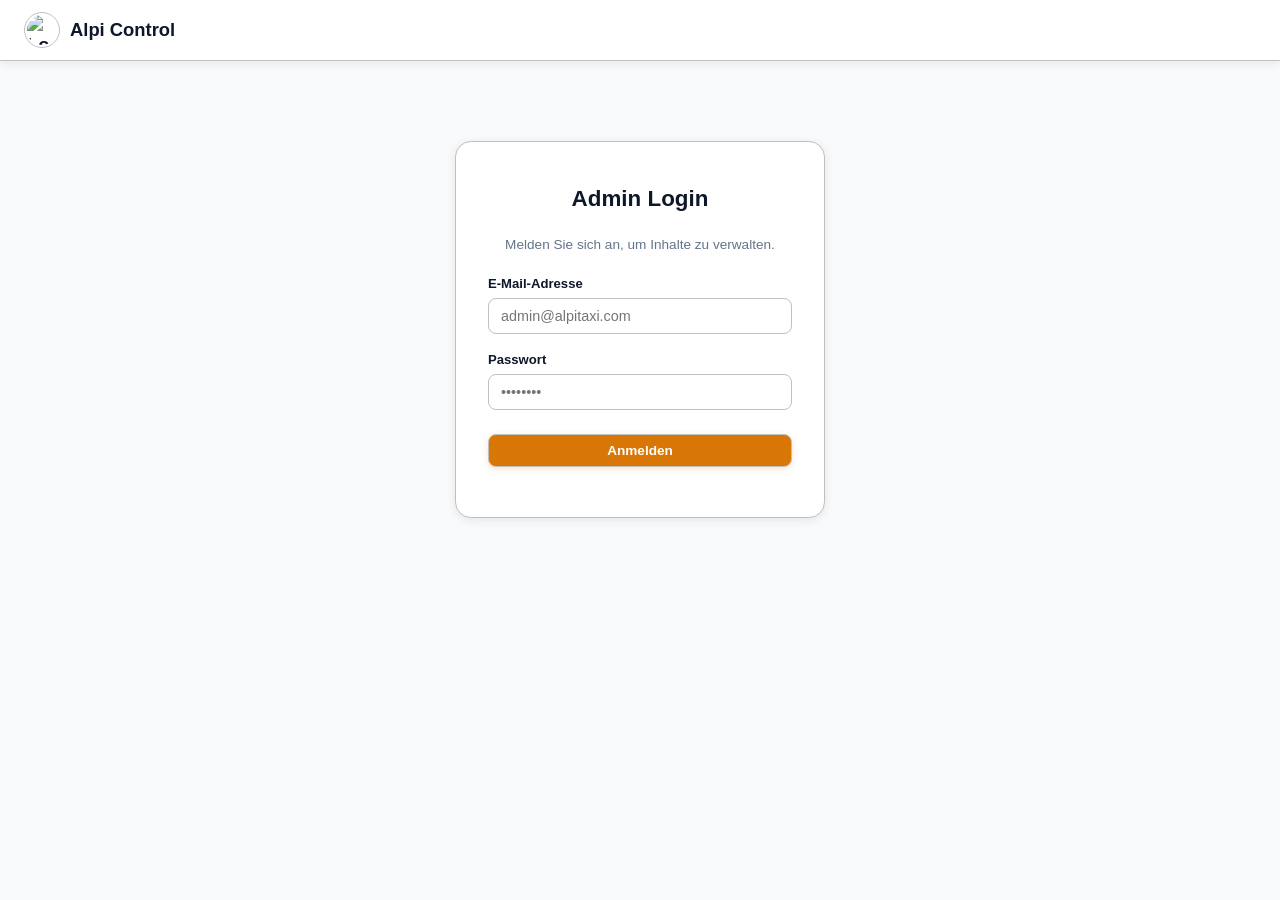
==== admin.html @ a594e419 "Update admin.html" ====
<!DOCTYPE html>
<html lang="de">
<head>
    <meta charset="UTF-8">
    <meta name="viewport" content="width=device-width, initial-scale=1.0, maximum-scale=1.0, user-scalable=no">
    <title>Alpi Taxi | Admin Control Panel</title>
    
    <!-- Firebase SDKs (v8) -->
    <script src="https://www.gstatic.com/firebasejs/8.10.1/firebase-app.js"></script>
    <script src="https://www.gstatic.com/firebasejs/8.10.1/firebase-auth.js"></script>
    <script src="https://www.gstatic.com/firebasejs/8.10.1/firebase-firestore.js"></script>

    <style>
        :root {
            --primary: #d97706;
            --primary-hover: #b45309;
            --bg-color: #f8fafc;
            --surface: #ffffff;
            --text-main: #0f172a;
            --text-light: #64748b;
            --border-silver: 0.5px solid #c0c0c0;
            --shadow-silver: 0 2px 10px rgba(192, 192, 192, 0.35);
            --shadow-hover: 0 10px 30px rgba(0, 0, 0, 0.08);
            --radius-md: 16px;
            --radius-sm: 8px;
            --transition: all 0.25s ease;
        }

        * { margin: 0; padding: 0; box-sizing: border-box; font-family: 'Inter', -apple-system, sans-serif; }
        body { background-color: var(--bg-color); color: var(--text-main); line-height: 1.5; min-height: 100vh; }
        img { max-width: 100%; display: block; object-fit: cover; }
        button, input, select, textarea { font-family: inherit; }

        /* Header Responsive Design */
        .admin-navbar {
            position: sticky; top: 0; z-index: 100;
            background: rgba(255, 255, 255, 0.92); backdrop-filter: blur(12px);
            border-bottom: var(--border-silver); box-shadow: var(--shadow-silver);
            padding: 0.75rem 1.5rem; display: flex; justify-content: space-between; align-items: center;
        }
        .nav-brand { display: flex; align-items: center; gap: 10px; font-weight: 800; font-size: 1.15rem; }
        .site-logo { width: 36px; height: 36px; border-radius: 50%; object-fit: contain; background: #fff; border: var(--border-silver); padding: 2px; }
        
        .nav-actions { display: flex; align-items: center; gap: 10px; }
        .admin-badge { background: #ecfdf5; color: #059669; border: 0.5px solid #a7f3d0; padding: 4px 10px; border-radius: 50px; font-size: 0.75rem; font-weight: 700; }

        /* Main Container */
        .main-container { max-width: 1300px; margin: 20px auto; padding: 0 15px; }

        /* Buttons */
        .btn {
            background: var(--primary); color: white; border: var(--border-silver); padding: 8px 16px;
            border-radius: var(--radius-sm); font-weight: 700; cursor: pointer; transition: var(--transition);
            display: inline-flex; align-items: center; justify-content: center; gap: 6px; font-size: 0.85rem;
            box-shadow: 0 2px 6px rgba(217, 119, 6, 0.2);
        }
        .btn:hover { background: var(--primary-hover); transform: translateY(-1px); }
        .btn-danger { background: #ef4444; border-color: #dc2626; box-shadow: 0 2px 6px rgba(239, 68, 68, 0.2); }
        .btn-danger:hover { background: #dc2626; }
        .btn-edit { background: #0284c7; border-color: #0369a1; box-shadow: 0 2px 6px rgba(2, 132, 199, 0.2); }
        .btn-edit:hover { background: #0369a1; }
        .btn-success { background: #10b981; border-color: #059669; box-shadow: 0 2px 6px rgba(16, 185, 129, 0.2); }
        .btn-success:hover { background: #059669; }

        /* Stats Bar */
        .stats-grid { display: grid; grid-template-columns: repeat(auto-fit, minmax(220px, 1fr)); gap: 15px; margin-bottom: 20px; }
        .stat-card {
            background: var(--surface); padding: 1.2rem; border-radius: var(--radius-md);
            border: var(--border-silver); box-shadow: var(--shadow-silver); display: flex; justify-content: space-between; align-items: center;
        }
        .stat-card h4 { font-size: 0.85rem; color: var(--text-light); }
        .stat-card .stat-num { font-size: 1.6rem; font-weight: 800; color: var(--primary); }

        /* Sections */
        .dash-card {
            background: var(--surface); padding: 1.5rem; border-radius: var(--radius-md);
            border: var(--border-silver); box-shadow: var(--shadow-silver); margin-bottom: 25px;
        }
        .section-header { display: flex; justify-content: space-between; align-items: center; margin-bottom: 1.2rem; flex-wrap: wrap; gap: 10px; }
        .section-header h2 { font-size: 1.25rem; font-weight: 800; display: flex; align-items: center; gap: 8px; }

        /* Cards Grid Matching Main Site */
        .cards-grid { display: grid; grid-template-columns: repeat(auto-fill, minmax(290px, 1fr)); gap: 18px; }
        
        .live-preview-card {
            background: var(--surface); border-radius: var(--radius-md); overflow: hidden;
            border: var(--border-silver); box-shadow: var(--shadow-silver); display: flex; flex-direction: column;
            position: relative; transition: var(--transition);
        }
        .live-preview-card:hover { transform: translateY(-3px); box-shadow: var(--shadow-hover); }
        .live-preview-card img { width: 100%; height: 190px; object-fit: cover; }
        
        .card-price-tag {
            position: absolute; top: 12px; right: 12px; background: rgba(255,255,255,0.95);
            padding: 5px 14px; border-radius: 50px; font-weight: 800; color: var(--primary);
            border: var(--border-silver); box-shadow: 0 2px 8px rgba(0,0,0,0.1); font-size: 0.88rem; backdrop-filter: blur(4px);
        }
        
        .card-body { padding: 1.2rem; flex: 1; display: flex; flex-direction: column; justify-content: space-between; border-top: var(--border-silver); background: var(--surface); }
        .card-body h3 { font-size: 1.05rem; font-weight: 700; margin-bottom: 6px; }
        .card-desc { font-size: 0.82rem; color: var(--text-light); line-height: 1.4; margin-bottom: 10px; }
        
        .route-badge {
            display: flex; align-items: center; justify-content: space-between; gap: 6px;
            background: #f8fafc; padding: 6px 10px; border-radius: var(--radius-sm); border: var(--border-silver);
            font-size: 0.78rem; font-weight: 600; margin-bottom: 12px;
        }

        .card-admin-actions { display: flex; gap: 8px; border-top: 1px solid #f1f5f9; padding-top: 10px; }

        /* Login Card */
        .auth-container { max-width: 400px; margin: 80px auto; padding: 0 15px; }
        .auth-card {
            background: var(--surface); padding: 2.5rem 2rem; border-radius: var(--radius-md);
            border: var(--border-silver); box-shadow: var(--shadow-silver); text-align: center;
        }
        .auth-card h2 { margin-bottom: 1.2rem; font-size: 1.4rem; }

        .form-group { margin-bottom: 1rem; text-align: left; }
        .form-group label { display: block; font-size: 0.82rem; font-weight: 700; margin-bottom: 4px; color: var(--text-main); }
        .form-group input, .form-group textarea, .form-group select {
            width: 100%; padding: 9px 12px; border: var(--border-silver); border-radius: var(--radius-sm);
            font-size: 0.9rem; outline: none; background: #fff; transition: var(--transition);
        }
        .form-group input:focus, .form-group textarea:focus { border-color: var(--primary); box-shadow: 0 0 0 2px rgba(217, 119, 6, 0.15); }

        /* Modal Responsive */
        .modal-overlay {
            position: fixed; inset: 0; background: rgba(15, 23, 42, 0.75); backdrop-filter: blur(6px);
            display: none; align-items: center; justify-content: center; z-index: 2000; padding: 12px;
        }
        .modal-overlay.active { display: flex; }
        
        .modal-box {
            background: var(--surface); width: 100%; max-width: 620px; max-height: 92vh; overflow-y: auto;
            border-radius: var(--radius-md); border: var(--border-silver); box-shadow: var(--shadow-hover);
            padding: 1.5rem; position: relative;
        }
        .modal-top { display: flex; justify-content: space-between; align-items: center; border-bottom: var(--border-silver); padding-bottom: 10px; margin-bottom: 1rem; }
        .modal-close { font-size: 1.5rem; cursor: pointer; border: none; background: transparent; font-weight: bold; }

        /* Image Upload Area */
        .upload-dropzone {
            border: 1.5px dashed var(--primary); border-radius: var(--radius-sm); background: #fffbeb;
            padding: 15px; text-align: center; cursor: pointer; margin-top: 6px; position: relative;
            display: flex; flex-direction: column; align-items: center; justify-content: center; min-height: 140px;
        }
        .upload-dropzone input[type="file"] { position: absolute; inset: 0; opacity: 0; cursor: pointer; width: 100%; height: 100%; }
        .preview-img-box { width: 100%; height: 150px; border-radius: 6px; overflow: hidden; display: none; margin-top: 8px; }
        .preview-img-box img { width: 100%; height: 100%; object-fit: cover; }
        .uploading-bar { display: none; color: var(--primary); font-weight: bold; font-size: 0.85rem; margin-top: 6px; }

        /* Lang Tabs */
        .lang-tabs { display: flex; gap: 6px; margin: 10px 0; border-bottom: var(--border-silver); padding-bottom: 8px; }
        .tab-pill {
            background: #f1f5f9; border: var(--border-silver); padding: 5px 12px; border-radius: 50px;
            cursor: pointer; font-size: 0.78rem; font-weight: 700;
        }
        .tab-pill.active { background: var(--primary); color: white; border-color: var(--primary); }

        #dashboardContent { display: none; }

        /* Mobile specific enhancements */
        @media (max-width: 768px) {
            body { padding: 0; }
            .admin-navbar { padding: 0.6rem 1rem; }
            .main-container { margin: 15px auto; padding: 0 10px; }
            .dash-card { padding: 1.1rem; border-radius: 12px; }
            .cards-grid { grid-template-columns: 1fr; }
            .stats-grid { grid-template-columns: 1fr 1fr; }
            .modal-box { padding: 1.1rem; border-radius: 12px; }
        }
    </style>
</head>
<body oncontextmenu="return false;">

    <!-- Navbar -->
    <header class="admin-navbar">
        <div class="nav-brand">
            <img src="https://res.cloudinary.com/dsxrjmcxs/image/upload/c_limit,w_400,q_auto,f_auto/v1786716325/ecuwdts2f0797fnddg4z.png" alt="Logo" class="site-logo">
            <span>Alpi Control</span>
        </div>
        <div class="nav-actions">
            <span class="admin-badge" id="adminStatusBadge" style="display:none;">● Online</span>
            <button id="logoutBtn" class="btn btn-danger" style="display:none;" onclick="logout()">Abmelden</button>
        </div>
    </header>

    <!-- Login View -->
    <div class="auth-container" id="loginView">
        <div class="auth-card">
            <h2>Admin Login</h2>
            <p style="font-size:0.85rem; color:var(--text-light); margin-bottom:1.2rem;">Melden Sie sich an, um Inhalte zu verwalten.</p>
            <div class="form-group">
                <label>E-Mail-Adresse</label>
                <input type="email" id="loginEmail" placeholder="admin@alpitaxi.com" required>
            </div>
            <div class="form-group">
                <label>Passwort</label>
                <input type="password" id="loginPassword" placeholder="••••••••" required>
            </div>
            <button class="btn" style="width: 100%; margin-top: 8px;" onclick="login()">Anmelden</button>
            <p id="errorMsg" style="color:#ef4444; font-size:0.82rem; margin-top:10px; font-weight:700;"></p>
        </div>
    </div>

    <!-- Dashboard Content -->
    <div class="main-container" id="dashboardContent">
        
        <!-- Stats & Quick Actions -->
        <div class="stats-grid">
            <div class="stat-card">
                <div>
                    <h4>Routen (Destinations)</h4>
                    <div class="stat-num" id="destCount">0</div>
                </div>
                <button class="btn" onclick="openDestModal()">+ Route</button>
            </div>
            <div class="stat-card">
                <div>
                    <h4>Fahrzeuge (Fleet)</h4>
                    <div class="stat-num" id="fleetCount">0</div>
                </div>
                <button class="btn" onclick="openVehicleModal()">+ Fahrzeug</button>
            </div>
        </div>

        <!-- Sync Banner -->
        <div class="dash-card" style="background:#fffbeb; border-color:var(--primary);">
            <div class="section-header">
                <div>
                    <h3 style="color:#92400e; font-size:1.05rem;">Firebase-Synchronisierung</h3>
                    <p style="font-size:0.82rem; color:#92400e;">Möchten Sie die vordefinierten Demo-Routen und Autos importieren?</p>
                </div>
                <button class="btn btn-success" onclick="seedInitialData()">📥 Demo-Daten einspielen</button>
            </div>
        </div>

        <!-- Destinations Manager -->
        <div class="dash-card">
            <div class="section-header">
                <h2>📍 Reiseziele & Preise verwalten</h2>
                <button class="btn" onclick="openDestModal()">+ Neue Route</button>
            </div>
            <div class="cards-grid" id="adminDestGrid"></div>
        </div>

        <!-- Fleet Manager -->
        <div class="dash-card">
            <div class="section-header">
                <h2>🚗 Fahrzeugflotte verwalten</h2>
                <button class="btn" onclick="openVehicleModal()">+ Neues Fahrzeug</button>
            </div>
            <div class="cards-grid" id="adminFleetGrid"></div>
        </div>

    </div>

    <!-- Modal: Destination Form -->
    <div class="modal-overlay" id="destModal">
        <div class="modal-box">
            <div class="modal-top">
                <h3 id="destModalTitle">Route bearbeiten</h3>
                <button class="modal-close" onclick="closeModals()">&times;</button>
            </div>
            
            <input type="hidden" id="destDocId">
            <input type="hidden" id="destImageUrl">

            <!-- Cloudinary Direct Upload -->
            <div class="form-group">
                <label>Routen-Bild (Foto aus Galerie wählen)</label>
                <div class="upload-dropzone">
                    <span id="destUploadPrompt">📸 Klicken Sie hier, um ein Foto hochzuladen</span>
                    <input type="file" accept="image/*" onchange="handleCloudinaryUpload(this, 'dest')">
                    <div class="uploading-bar" id="destUploadProgress">⏳ Bild wird hochgeladen...</div>
                </div>
                <div class="preview-img-box" id="destPreviewBox">
                    <img id="destImgPreview">
                </div>
            </div>

            <div style="display:grid; grid-template-columns: 1fr 1fr; gap:10px;">
                <div class="form-group">
                    <label>Abholort (Start)</label>
                    <input type="text" id="destFrom" placeholder="z.B. Innsbruck Hbf" required>
                </div>
                <div class="form-group">
                    <label>Zielort (Ende)</label>
                    <input type="text" id="destTo" placeholder="z.B. Bozen Flughafen" required>
                </div>
            </div>

            <div class="form-group">
                <label>Preis (€ inkl. MwSt.)</label>
                <input type="number" id="destPrice" placeholder="290" required>
            </div>

            <!-- Language Tabs -->
            <label style="font-size:0.8rem; font-weight:700; margin-top:5px; display:block;">Texte & Übersetzungen:</label>
            <div class="lang-tabs">
                <div class="tab-pill active" onclick="switchLangTab('dest', 'de')">🇩🇪 Deutsch</div>
                <div class="tab-pill" onclick="switchLangTab('dest', 'en')">🇬🇧 English</div>
                <div class="tab-pill" onclick="switchLangTab('dest', 'nl')">🇳🇱 Nederlands</div>
            </div>

            <div id="dest_tab_de" class="lang-content-box">
                <div class="form-group">
                    <label>Titel (DE)</label>
                    <input type="text" id="destTitle_de" placeholder="z.B. Flughafen-Transfer">
                </div>
                <div class="form-group">
                    <label>Beschreibung (DE)</label>
                    <textarea id="destDesc_de" rows="2" placeholder="Direkte und pünktliche Verbindung..."></textarea>
                </div>
            </div>

            <div id="dest_tab_en" class="lang-content-box" style="display:none;">
                <div class="form-group">
                    <label>Title (EN)</label>
                    <input type="text" id="destTitle_en" placeholder="Airport Transfer">
                </div>
                <div class="form-group">
                    <label>Description (EN)</label>
                    <textarea id="destDesc_en" rows="2" placeholder="Direct and punctual transfer..."></textarea>
                </div>
            </div>

            <div id="dest_tab_nl" class="lang-content-box" style="display:none;">
                <div class="form-group">
                    <label>Titel (NL)</label>
                    <input type="text" id="destTitle_nl" placeholder="Luchthaventransfer">
                </div>
                <div class="form-group">
                    <label>Beschrijving (NL)</label>
                    <textarea id="destDesc_nl" rows="2" placeholder="Directe transfer..."></textarea>
                </div>
            </div>

            <button class="btn" style="width:100%; margin-top:10px; padding:11px;" onclick="saveDestination()">💾 Route speichern</button>
        </div>
    </div>

    <!-- Modal: Vehicle Form -->
    <div class="modal-overlay" id="vehicleModal">
        <div class="modal-box">
            <div class="modal-top">
                <h3 id="vehicleModalTitle">Fahrzeug bearbeiten</h3>
                <button class="modal-close" onclick="closeModals()">&times;</button>
            </div>
            
            <input type="hidden" id="vehicleDocId">
            <input type="hidden" id="vehicleImageUrl">

            <!-- Cloudinary Direct Upload -->
            <div class="form-group">
                <label>Fahrzeug-Foto (Foto aus Galerie wählen)</label>
                <div class="upload-dropzone">
                    <span id="vehicleUploadPrompt">📸 Klicken Sie hier, um ein Foto hochzuladen</span>
                    <input type="file" accept="image/*" onchange="handleCloudinaryUpload(this, 'vehicle')">
                    <div class="uploading-bar" id="vehicleUploadProgress">⏳ Bild wird hochgeladen...</div>
                </div>
                <div class="preview-img-box" id="vehiclePreviewBox">
                    <img id="vehicleImgPreview">
                </div>
            </div>

            <div style="display:grid; grid-template-columns: 1fr 1fr; gap:10px;">
                <div class="form-group">
                    <label>Modellbezeichnung</label>
                    <input type="text" id="vehicleName" placeholder="z.B. Mercedes Vito" required>
                </div>
                <div class="form-group">
                    <label>Max. Personen</label>
                    <input type="number" id="vehiclePax" placeholder="8" required>
                </div>
            </div>

            <div class="lang-tabs">
                <div class="tab-pill active" onclick="switchLangTab('vehicle', 'de')">🇩🇪 Deutsch</div>
                <div class="tab-pill" onclick="switchLangTab('vehicle', 'en')">🇬🇧 English</div>
                <div class="tab-pill" onclick="switchLangTab('vehicle', 'nl')">🇳🇱 Nederlands</div>
            </div>

            <div id="vehicle_tab_de" class="lang-content-box">
                <div class="form-group">
                    <label>Beschreibung (DE)</label>
                    <textarea id="vehicleDesc_de" rows="2" placeholder="Geräumig und komfortabel für Gruppen."></textarea>
                </div>
            </div>

            <div id="vehicle_tab_en" class="lang-content-box" style="display:none;">
                <div class="form-group">
                    <label>Description (EN)</label>
                    <textarea id="vehicleDesc_en" rows="2" placeholder="Spacious and comfortable."></textarea>
                </div>
            </div>

            <div id="vehicle_tab_nl" class="lang-content-box" style="display:none;">
                <div class="form-group">
                    <label>Beschrijving (NL)</label>
                    <textarea id="vehicleDesc_nl" rows="2" placeholder="Ruim en comfortabel."></textarea>
                </div>
            </div>

            <button class="btn" style="width:100%; margin-top:10px; padding:11px;" onclick="saveVehicle()">💾 Fahrzeug speichern</button>
        </div>
    </div>

    <!-- Script Logic -->
    <script>
        // 1. Firebase Initializing
        const firebaseConfig = {
            apiKey: "AIzaSyDFPkLo38na2qyc2TFu1jz1Fv3JN8QPvP0",
            authDomain: "alpi-taxi.firebaseapp.com",
            projectId: "alpi-taxi",
            storageBucket: "alpi-taxi.firebasestorage.app",
            messagingSenderId: "888640544054",
            appId: "1:888640544054:web:ad4975463f4b29fb682797",
            measurementId: "G-7SERGDFG8D"
        };
        firebase.initializeApp(firebaseConfig);
        const auth = firebase.auth();
        const db = firebase.firestore();

        // 2. Strict Security: Authorized UID
        const ADMIN_UID = "ryO484XxlBf3NpjGugipKMt2ZkM2";

        auth.onAuthStateChanged(user => {
            if(user) {
                if(user.uid === ADMIN_UID) {
                    document.getElementById('loginView').style.display = "none";
                    document.getElementById('dashboardContent').style.display = "block";
                    document.getElementById('logoutBtn').style.display = "inline-flex";
                    document.getElementById('adminStatusBadge').style.display = "inline-block";
                    initDashboardListeners();
                } else {
                    alert("⛔ Zugriff verweigert: Sie sind nicht berechtigt!");
                    auth.signOut();
                }
            } else {
                document.getElementById('loginView').style.display = "block";
                document.getElementById('dashboardContent').style.display = "none";
                document.getElementById('logoutBtn').style.display = "none";
                document.getElementById('adminStatusBadge').style.display = "none";
            }
        });

        function login() {
            const e = document.getElementById('loginEmail').value.trim();
            const p = document.getElementById('loginPassword').value;
            auth.signInWithEmailAndPassword(e, p).catch(err => {
                document.getElementById('errorMsg').innerText = "Fehler: " + err.message;
            });
        }

        function logout() { auth.signOut(); }

        // 3. Cloudinary Upload from Phone Gallery
        async function handleCloudinaryUpload(input, type) {
            const file = input.files[0];
            if (!file) return;

            const progress = document.getElementById(`${type}UploadProgress`);
            const promptText = document.getElementById(`${type}UploadPrompt`);
            const previewBox = document.getElementById(`${type}PreviewBox`);
            const imgPreview = document.getElementById(`${type}ImgPreview`);
            const urlInput = document.getElementById(`${type}ImageUrl`);

            progress.style.display = "block";
            promptText.style.display = "none";

            const formData = new FormData();
            formData.append("file", file);
            formData.append("upload_preset", "My_public_preset");

            try {
                const res = await fetch("https://api.cloudinary.com/v1_1/dsxrjmcxs/image/upload", {
                    method: "POST",
                    body: formData
                });
                const data = await res.json();
                
                if (data.secure_url) {
                    urlInput.value = data.secure_url;
                    imgPreview.src = data.secure_url;
                    previewBox.style.display = "block";
                    progress.style.display = "none";
                    promptText.innerText = "✅ Bild erfolgreich hochgeladen (Ändern?)";
                    promptText.style.display = "block";
                } else {
                    alert("Upload-Fehler: " + (data.error?.message || "Unbekannt"));
                    progress.style.display = "none";
                    promptText.style.display = "block";
                }
            } catch (err) {
                alert("Verbindungsfehler beim Bildupload!");
                progress.style.display = "none";
                promptText.style.display = "block";
            }
        }

        // 4. Load Data Realtime
        function initDashboardListeners() {
            // Destinations
            db.collection("destinations").onSnapshot(snap => {
                const grid = document.getElementById('adminDestGrid');
                document.getElementById('destCount').innerText = snap.size;
                grid.innerHTML = "";
                snap.forEach(doc => {
                    const d = doc.data();
                    grid.innerHTML += `
                        <div class="live-preview-card">
                            <div class="card-price-tag">€${d.price}</div>
                            <img src="${d.imageUrl || 'https://images.unsplash.com/photo-1436491865332-7a61a109cc05?auto=format&fit=crop&w=600&q=80'}">
                            <div class="card-body">
                                <div>
                                    <h3>${d.title_de || d.title || d.from + ' ➔ ' + d.to}</h3>
                                    <p class="card-desc">${d.desc_de || d.desc || ''}</p>
                                    <div class="route-badge">
                                        <span>${d.from}</span>
                                        <span style="color:var(--primary);">➔</span>
                                        <span style="color:var(--primary); font-weight:bold;">${d.to}</span>
                                    </div>
                                </div>
                                <div class="card-admin-actions">
                                    <button class="btn btn-edit" style="flex:1;" onclick="editDestination('${doc.id}')">✏️ Bearbeiten</button>
                                    <button class="btn btn-danger" onclick="deleteDoc('destinations', '${doc.id}')">🗑️</button>
                                </div>
                            </div>
                        </div>
                    `;
                });
            });

            // Fleet
            db.collection("vehicles").onSnapshot(snap => {
                const grid = document.getElementById('adminFleetGrid');
                document.getElementById('fleetCount').innerText = snap.size;
                grid.innerHTML = "";
                snap.forEach(doc => {
                    const d = doc.data();
                    grid.innerHTML += `
                        <div class="live-preview-card">
                            <img src="${d.imageUrl || 'https://res.cloudinary.com/dsxrjmcxs/image/upload/c_limit,w_400,q_auto,f_auto/v1786716414/bl2wzjvwiuocspelj562.png'}">
                            <div class="card-body">
                                <div>
                                    <h3>${d.name}</h3>
                                    <span style="display:inline-block; background:#f1f5f9; padding:2px 10px; border-radius:50px; font-size:0.75rem; font-weight:700; margin-bottom:8px; border:var(--border-silver);">Max. ${d.pax} Personen</span>
                                    <p class="card-desc">${d.desc_de || d.desc || ''}</p>
                                </div>
                                <div class="card-admin-actions">
                                    <button class="btn btn-edit" style="flex:1;" onclick="editVehicle('${doc.id}')">✏️ Bearbeiten</button>
                                    <button class="btn btn-danger" onclick="deleteDoc('vehicles', '${doc.id}')">🗑️</button>
                                </div>
                            </div>
                        </div>
                    `;
                });
            });
        }

        // 5. Delete Action
        function deleteDoc(col, id) {
            if(confirm("Möchten Sie diesen Eintrag wirklich löschen?")) {
                db.collection(col).doc(id).delete();
            }
        }

        // 6. Modals Management
        function closeModals() {
            document.querySelectorAll('.modal-overlay').forEach(m => m.classList.remove('active'));
        }

        function switchLangTab(type, lang) {
            document.querySelectorAll(`#${type}Modal .lang-content-box`).forEach(el => el.style.display = "none");
            document.querySelectorAll(`#${type}Modal .tab-pill`).forEach(el => el.classList.remove('active'));
            document.getElementById(`${type}_tab_${lang}`).style.display = "block";
            event.target.classList.add('active');
        }

        function openDestModal() {
            document.getElementById('destDocId').value = "";
            document.getElementById('destModalTitle').innerText = "Neue Route anlegen";
            document.getElementById('destFrom').value = "";
            document.getElementById('destTo').value = "";
            document.getElementById('destPrice').value = "";
            document.getElementById('destImageUrl').value = "";
            document.getElementById('destTitle_de').value = "";
            document.getElementById('destDesc_de').value = "";
            document.getElementById('destTitle_en').value = "";
            document.getElementById('destDesc_en').value = "";
            document.getElementById('destTitle_nl').value = "";
            document.getElementById('destDesc_nl').value = "";
            document.getElementById('destPreviewBox').style.display = "none";
            document.getElementById('destUploadPrompt').innerText = "📸 Klicken Sie hier, um ein Foto hochzuladen";
            document.getElementById('destModal').classList.add('active');
        }

        function openVehicleModal() {
            document.getElementById('vehicleDocId').value = "";
            document.getElementById('vehicleModalTitle').innerText = "Neues Fahrzeug anlegen";
            document.getElementById('vehicleName').value = "";
            document.getElementById('vehiclePax').value = "8";
            document.getElementById('vehicleImageUrl').value = "";
            document.getElementById('vehicleDesc_de').value = "";
            document.getElementById('vehicleDesc_en').value = "";
            document.getElementById('vehicleDesc_nl').value = "";
            document.getElementById('vehiclePreviewBox').style.display = "none";
            document.getElementById('vehicleUploadPrompt').innerText = "📸 Klicken Sie hier, um ein Foto hochzuladen";
            document.getElementById('vehicleModal').classList.add('active');
        }

        function editDestination(id) {
            db.collection("destinations").doc(id).get().then(doc => {
                if(!doc.exists) return;
                const d = doc.data();
                document.getElementById('destDocId').value = id;
                document.getElementById('destModalTitle').innerText = "Route bearbeiten";
                document.getElementById('destFrom').value = d.from || "";
                document.getElementById('destTo').value = d.to || "";
                document.getElementById('destPrice').value = d.price || "";
                document.getElementById('destImageUrl').value = d.imageUrl || "";
                document.getElementById('destTitle_de').value = d.title_de || d.title || "";
                document.getElementById('destDesc_de').value = d.desc_de || d.desc || "";
                document.getElementById('destTitle_en').value = d.title_en || "";
                document.getElementById('destDesc_en').value = d.desc_en || "";
                document.getElementById('destTitle_nl').value = d.title_nl || "";
                document.getElementById('destDesc_nl').value = d.desc_nl || "";
                
                if (d.imageUrl) {
                    document.getElementById('destImgPreview').src = d.imageUrl;
                    document.getElementById('destPreviewBox').style.display = "block";
                    document.getElementById('destUploadPrompt').innerText = "✅ Bild geladen (Ändern?)";
                }
                document.getElementById('destModal').classList.add('active');
            });
        }

        function editVehicle(id) {
            db.collection("vehicles").doc(id).get().then(doc => {
                if(!doc.exists) return;
                const d = doc.data();
                document.getElementById('vehicleDocId').value = id;
                document.getElementById('vehicleModalTitle').innerText = "Fahrzeug bearbeiten";
                document.getElementById('vehicleName').value = d.name || "";
                document.getElementById('vehiclePax').value = d.pax || 8;
                document.getElementById('vehicleImageUrl').value = d.imageUrl || "";
                document.getElementById('vehicleDesc_de').value = d.desc_de || d.desc || "";
                document.getElementById('vehicleDesc_en').value = d.desc_en || "";
                document.getElementById('vehicleDesc_nl').value = d.desc_nl || "";
                
                if (d.imageUrl) {
                    document.getElementById('vehicleImgPreview').src = d.imageUrl;
                    document.getElementById('vehiclePreviewBox').style.display = "block";
                    document.getElementById('vehicleUploadPrompt').innerText = "✅ Bild geladen (Ändern?)";
                }
                document.getElementById('vehicleModal').classList.add('active');
            });
        }

        // 7. Save to Firebase
        function saveDestination() {
            const id = document.getElementById('destDocId').value;
            const from = document.getElementById('destFrom').value.trim();
            const to = document.getElementById('destTo').value.trim();
            const price = parseInt(document.getElementById('destPrice').value);
            const imageUrl = document.getElementById('destImageUrl').value;
            
            const title_de = document.getElementById('destTitle_de').value.trim() || `${from} ➔ ${to}`;
            const desc_de = document.getElementById('destDesc_de').value.trim();
            const title_en = document.getElementById('destTitle_en').value.trim() || title_de;
            const desc_en = document.getElementById('destDesc_en').value.trim() || desc_de;
            const title_nl = document.getElementById('destTitle_nl').value.trim() || title_de;
            const desc_nl = document.getElementById('destDesc_nl').value.trim() || desc_de;

            if(!from || !to || isNaN(price)) {
                alert("Bitte füllen Sie Startort, Zielort und Preis aus!");
                return;
            }

            const data = { from, to, price, imageUrl, title_de, desc_de, title_en, desc_en, title_nl, desc_nl };
            const promise = id ? db.collection("destinations").doc(id).update(data) : db.collection("destinations").add(data);
            
            promise.then(() => closeModals()).catch(err => alert("Fehler: " + err.message));
        }

        function saveVehicle() {
            const id = document.getElementById('vehicleDocId').value;
            const name = document.getElementById('vehicleName').value.trim();
            const pax = parseInt(document.getElementById('vehiclePax').value);
            const imageUrl = document.getElementById('vehicleImageUrl').value;
            
            const desc_de = document.getElementById('vehicleDesc_de').value.trim();
            const desc_en = document.getElementById('vehicleDesc_en').value.trim() || desc_de;
            const desc_nl = document.getElementById('vehicleDesc_nl').value.trim() || desc_de;

            if(!name || isNaN(pax)) {
                alert("Bitte Modellname und Passagieranzahl angeben!");
                return;
            }

            const data = { name, pax, imageUrl, desc_de, desc_en, desc_nl };
            const promise = id ? db.collection("vehicles").doc(id).update(data) : db.collection("vehicles").add(data);
            
            promise.then(() => closeModals()).catch(err => alert("Fehler: " + err.message));
        }

        // 8. Seed Initial Data
        function seedInitialData() {
            if(!confirm("Möchten Sie die vordefinierten Demo-Daten jetzt in Firebase einspielen?")) return;

            const demoCars = [
                {
                    name: "Mercedes Vito",
                    pax: 8,
                    imageUrl: "https://res.cloudinary.com/dsxrjmcxs/image/upload/c_limit,w_400,q_auto,f_auto/v1786716414/bl2wzjvwiuocspelj562.png",
                    desc_de: "Geräumig, sicher und komfortabel für Gruppen.",
                    desc_en: "Spacious, safe, and comfortable for groups.",
                    desc_nl: "Ruim, veilig en comfortabel voor groepen."
                },
                {
                    name: "Mercedes V Klasse",
                    pax: 7,
                    imageUrl: "https://res.cloudinary.com/dsxrjmcxs/image/upload/c_limit,w_400,q_auto,f_auto/v1786716372/yuprjfnexjrfqwszemfo.png",
                    desc_de: "Premium Van für höchste Ansprüche und Beinfreiheit.",
                    desc_en: "Premium van for highest demands and legroom.",
                    desc_nl: "Premium bestelwagen voor de hoogste eisen."
                }
            ];
            demoCars.forEach(car => db.collection("vehicles").add(car));

            const demoDest = [
                {
                    title_de: "Flughafen- & Bahnhofstransfer",
                    title_en: "Airport & Station Transfer",
                    title_nl: "Luchthaven- & Stationstransfer",
                    desc_de: "Direkte und pünktliche Verbindung über die Alpengrenze hinweg mit bequemem Gepäckservice.",
                    desc_en: "Direct and punctual cross-border transfer across the Alps with comfortable luggage service.",
                    desc_nl: "Directe en stipt overschrijdende transfer over de Alpen met comfortabele bagageservice.",
                    from: "Innsbruck Hauptbahnhof", to: "Bozen Flughafen", price: 290,
                    imageUrl: "https://images.unsplash.com/photo-1436491865332-7a61a109cc05?auto=format&fit=crop&w=600&q=80"
                },
                {
                    title_de: "Südtirol Komfort-Transfer",
                    title_en: "South Tyrol Comfort Transfer",
                    title_nl: "Zuid-Tirol Comfort Transfer",
                    desc_de: "Entspannte Fahrt von Zentrum zu Zentrum – perfekt für Urlaubsausflüge oder Geschäftsreisen.",
                    desc_en: "Relaxed center-to-center ride – ideal for leisure trips or business travel.",
                    desc_nl: "Ontspannen rit van centrum tot centrum – ideaal voor vakantie of zakenreizen.",
                    from: "Innsbruck Zentrum", to: "Bozen / Südtirol", price: 285,
                    imageUrl: "https://images.unsplash.com/photo-1518509562904-e7ef99cdcc86?auto=format&fit=crop&w=600&q=80"
                },
                {
                    title_de: "Panoramafahrt Meran",
                    title_en: "Scenic Ride to Merano",
                    title_nl: "Panoramarit Merano",
                    desc_de: "Malerische Alpenstrecke über den alpinen Jaufenpass direkt in die Kurstadt Meran.",
                    desc_en: "Picturesque alpine route via the scenic Jaufen Pass directly to the spa town of Merano.",
                    desc_nl: "Pitorreske alpenroute via de Jaufenpas rechtstreeks naar het kuuroord Merano.",
                    from: "Innsbruck Hauptbahnhof", to: "Meran", price: 280,
                    imageUrl: "https://images.unsplash.com/photo-1464822759023-fed622ff2c3b?auto=format&fit=crop&w=600&q=80"
                },
                {
                    title_de: "Direktes Ski-Shuttle Kühtai",
                    title_en: "Direct Ski Shuttle",
                    title_nl: "Directe Ski Shuttle",
                    desc_de: "Sicherer Transport für Wintersportler inklusive Skiausrüstung zum hochgelegenen Skigebiet Kühtai.",
                    desc_en: "Safe transport for winter sports enthusiasts including ski gear to high-altitude Kühtai Resort.",
                    desc_nl: "Veilig vervoer voor wintersporters inclusief ski-uitrusting naar het skigebied Kühtai.",
                    from: "Innsbruck Flughafen", to: "Kühtai", price: 105,
                    imageUrl: "https://images.unsplash.com/photo-1551524559-8af4e6624178?auto=format&fit=crop&w=600&q=80"
                },
                {
                    title_de: "Grenzüberschreitende Fahrt Garmisch",
                    title_en: "Cross-Border Ride",
                    title_nl: "Grensoverschrijdende Rit",
                    desc_de: "Zügiger grenzüberschreitender Transfer zur Zugspitz-Region und nach Garmisch-Partenkirchen.",
                    desc_en: "Swift cross-border ride to the Zugspitze region and Garmisch-Partenkirchen.",
                    desc_nl: "Snelle grensoverschrijdende transfer naar de Zugspitze-regio en Garmisch-Partenkirchen.",
                    from: "Innsbruck Zentrum", to: "Garmisch-Partenkirchen", price: 160,
                    imageUrl: "https://images.unsplash.com/photo-1469334031218-e382a71b716b?auto=format&fit=crop&w=600&q=80"
                },
                {
                    title_de: "Express Flughafen München",
                    title_en: "Express Airport Transfer",
                    title_nl: "Express Luchthaventransfer",
                    desc_de: "Exklusiver Door-to-Door Service zum internationalen Flughafen München ohne Umsteigen.",
                    desc_en: "Exclusive door-to-door shuttle to Munich International Airport with no hassle.",
                    desc_nl: "Exclusieve door-to-door service naar de internationale luchthaven van München.",
                    from: "Innsbruck Zentrum", to: "München Flughafen", price: 450,
                    imageUrl: "https://images.unsplash.com/photo-1530521954074-e64f6810b32d?auto=format&fit=crop&w=600&q=80"
                }
            ];
            demoDest.forEach(dest => db.collection("destinations").add(dest));

            alert("✅ Alle Demo-Daten wurden erfolgreich importiert!");
        }

        // 9. Anti-Inspect
        document.onkeydown = function(e) {
            if (e.keyCode == 123) return false;
            if (e.ctrlKey && e.shiftKey && (e.keyCode == 'I'.charCodeAt(0) || e.keyCode == 'J'.charCodeAt(0))) return false;
            if (e.ctrlKey && e.keyCode == 'U'.charCodeAt(0)) return false;
        };
    </script>
</body>
</html>
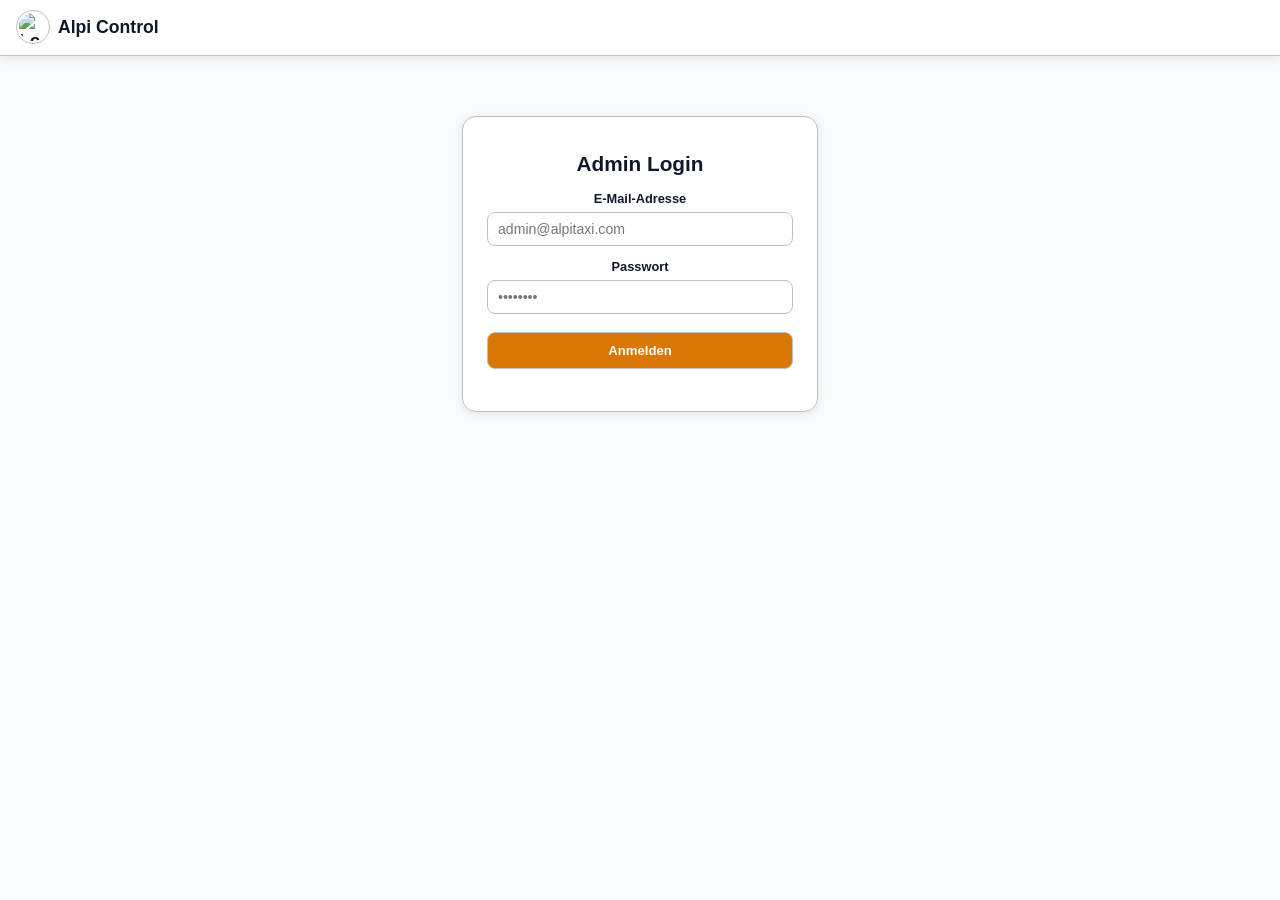
==== commit 72d5f7b4: "Update admin.html" ====
--- a/admin.html
+++ b/admin.html
@@ -3,7 +3,7 @@
 <head>
     <meta charset="UTF-8">
     <meta name="viewport" content="width=device-width, initial-scale=1.0, maximum-scale=1.0, user-scalable=no">
-    <title>Alpi Taxi | Admin Control Panel</title>
+    <title>Alpi Taxi | Admin Control</title>
     
     <!-- Firebase SDKs (v8) -->
     <script src="https://www.gstatic.com/firebasejs/8.10.1/firebase-app.js"></script>
@@ -19,156 +19,145 @@
             --text-main: #0f172a;
             --text-light: #64748b;
             --border-silver: 0.5px solid #c0c0c0;
-            --shadow-silver: 0 2px 10px rgba(192, 192, 192, 0.35);
-            --shadow-hover: 0 10px 30px rgba(0, 0, 0, 0.08);
-            --radius-md: 16px;
+            --shadow-silver: 0 2px 8px rgba(192, 192, 192, 0.35);
+            --radius-md: 14px;
             --radius-sm: 8px;
-            --transition: all 0.25s ease;
+            --transition: all 0.2s ease;
         }
 
         * { margin: 0; padding: 0; box-sizing: border-box; font-family: 'Inter', -apple-system, sans-serif; }
-        body { background-color: var(--bg-color); color: var(--text-main); line-height: 1.5; min-height: 100vh; }
+        body { background-color: var(--bg-color); color: var(--text-main); line-height: 1.4; overflow-x: hidden; width: 100%; }
         img { max-width: 100%; display: block; object-fit: cover; }
         button, input, select, textarea { font-family: inherit; }
 
-        /* Header Responsive Design */
+        /* 1. Header (ثابت وأنيق) */
         .admin-navbar {
             position: sticky; top: 0; z-index: 100;
-            background: rgba(255, 255, 255, 0.92); backdrop-filter: blur(12px);
+            background: rgba(255, 255, 255, 0.95); backdrop-filter: blur(10px);
             border-bottom: var(--border-silver); box-shadow: var(--shadow-silver);
-            padding: 0.75rem 1.5rem; display: flex; justify-content: space-between; align-items: center;
-        }
-        .nav-brand { display: flex; align-items: center; gap: 10px; font-weight: 800; font-size: 1.15rem; }
-        .site-logo { width: 36px; height: 36px; border-radius: 50%; object-fit: contain; background: #fff; border: var(--border-silver); padding: 2px; }
+            padding: 0.65rem 1rem; display: flex; justify-content: space-between; align-items: center;
+        }
+        .nav-brand { display: flex; align-items: center; gap: 8px; font-weight: 800; font-size: 1.1rem; }
+        .site-logo { width: 34px; height: 34px; border-radius: 50%; object-fit: contain; background: #fff; border: var(--border-silver); padding: 2px; }
         
-        .nav-actions { display: flex; align-items: center; gap: 10px; }
-        .admin-badge { background: #ecfdf5; color: #059669; border: 0.5px solid #a7f3d0; padding: 4px 10px; border-radius: 50px; font-size: 0.75rem; font-weight: 700; }
-
-        /* Main Container */
-        .main-container { max-width: 1300px; margin: 20px auto; padding: 0 15px; }
+        /* 2. Top Action Buttons (في نفس السطر) */
+        .top-action-bar {
+            display: grid; grid-template-columns: 1fr 1fr; gap: 8px; margin: 12px 0 16px;
+        }
+        
+        .main-container { max-width: 1200px; margin: 0 auto; padding: 0 12px 30px; }
 
         /* Buttons */
         .btn {
-            background: var(--primary); color: white; border: var(--border-silver); padding: 8px 16px;
+            background: var(--primary); color: white; border: var(--border-silver); padding: 8px 12px;
             border-radius: var(--radius-sm); font-weight: 700; cursor: pointer; transition: var(--transition);
-            display: inline-flex; align-items: center; justify-content: center; gap: 6px; font-size: 0.85rem;
-            box-shadow: 0 2px 6px rgba(217, 119, 6, 0.2);
-        }
-        .btn:hover { background: var(--primary-hover); transform: translateY(-1px); }
-        .btn-danger { background: #ef4444; border-color: #dc2626; box-shadow: 0 2px 6px rgba(239, 68, 68, 0.2); }
+            display: inline-flex; align-items: center; justify-content: center; gap: 5px; font-size: 0.82rem;
+            white-space: nowrap; text-align: center;
+        }
+        .btn:hover { background: var(--primary-hover); }
+        .btn-danger { background: #ef4444; border-color: #dc2626; }
         .btn-danger:hover { background: #dc2626; }
-        .btn-edit { background: #0284c7; border-color: #0369a1; box-shadow: 0 2px 6px rgba(2, 132, 199, 0.2); }
+        .btn-edit { background: #0284c7; border-color: #0369a1; }
         .btn-edit:hover { background: #0369a1; }
-        .btn-success { background: #10b981; border-color: #059669; box-shadow: 0 2px 6px rgba(16, 185, 129, 0.2); }
-        .btn-success:hover { background: #059669; }
-
-        /* Stats Bar */
-        .stats-grid { display: grid; grid-template-columns: repeat(auto-fit, minmax(220px, 1fr)); gap: 15px; margin-bottom: 20px; }
-        .stat-card {
-            background: var(--surface); padding: 1.2rem; border-radius: var(--radius-md);
-            border: var(--border-silver); box-shadow: var(--shadow-silver); display: flex; justify-content: space-between; align-items: center;
-        }
-        .stat-card h4 { font-size: 0.85rem; color: var(--text-light); }
-        .stat-card .stat-num { font-size: 1.6rem; font-weight: 800; color: var(--primary); }
-
-        /* Sections */
-        .dash-card {
-            background: var(--surface); padding: 1.5rem; border-radius: var(--radius-md);
-            border: var(--border-silver); box-shadow: var(--shadow-silver); margin-bottom: 25px;
-        }
-        .section-header { display: flex; justify-content: space-between; align-items: center; margin-bottom: 1.2rem; flex-wrap: wrap; gap: 10px; }
-        .section-header h2 { font-size: 1.25rem; font-weight: 800; display: flex; align-items: center; gap: 8px; }
-
-        /* Cards Grid Matching Main Site */
-        .cards-grid { display: grid; grid-template-columns: repeat(auto-fill, minmax(290px, 1fr)); gap: 18px; }
-        
-        .live-preview-card {
-            background: var(--surface); border-radius: var(--radius-md); overflow: hidden;
-            border: var(--border-silver); box-shadow: var(--shadow-silver); display: flex; flex-direction: column;
-            position: relative; transition: var(--transition);
-        }
-        .live-preview-card:hover { transform: translateY(-3px); box-shadow: var(--shadow-hover); }
-        .live-preview-card img { width: 100%; height: 190px; object-fit: cover; }
-        
-        .card-price-tag {
-            position: absolute; top: 12px; right: 12px; background: rgba(255,255,255,0.95);
-            padding: 5px 14px; border-radius: 50px; font-weight: 800; color: var(--primary);
-            border: var(--border-silver); box-shadow: 0 2px 8px rgba(0,0,0,0.1); font-size: 0.88rem; backdrop-filter: blur(4px);
-        }
-        
-        .card-body { padding: 1.2rem; flex: 1; display: flex; flex-direction: column; justify-content: space-between; border-top: var(--border-silver); background: var(--surface); }
-        .card-body h3 { font-size: 1.05rem; font-weight: 700; margin-bottom: 6px; }
-        .card-desc { font-size: 0.82rem; color: var(--text-light); line-height: 1.4; margin-bottom: 10px; }
-        
-        .route-badge {
-            display: flex; align-items: center; justify-content: space-between; gap: 6px;
-            background: #f8fafc; padding: 6px 10px; border-radius: var(--radius-sm); border: var(--border-silver);
-            font-size: 0.78rem; font-weight: 600; margin-bottom: 12px;
-        }
-
-        .card-admin-actions { display: flex; gap: 8px; border-top: 1px solid #f1f5f9; padding-top: 10px; }
-
-        /* Login Card */
-        .auth-container { max-width: 400px; margin: 80px auto; padding: 0 15px; }
-        .auth-card {
-            background: var(--surface); padding: 2.5rem 2rem; border-radius: var(--radius-md);
+        .btn-secondary { background: #64748b; border-color: #475569; }
+
+        /* 3. Horizontal Card Rows Layout */
+        .section-box {
+            background: var(--surface); padding: 14px; border-radius: var(--radius-md);
+            border: var(--border-silver); box-shadow: var(--shadow-silver); margin-bottom: 18px;
+        }
+        .section-title { font-size: 1.1rem; font-weight: 800; margin-bottom: 12px; display: flex; align-items: center; gap: 6px; }
+
+        /* Grid: 1 col on mobile, 2 cols on desktop */
+        .cards-layout-grid {
+            display: grid; grid-template-columns: 1fr; gap: 10px;
+        }
+        @media (min-width: 768px) {
+            .cards-layout-grid { grid-template-columns: 1fr 1fr; gap: 14px; }
+            .top-action-bar { max-width: 600px; }
+            .main-container { padding: 0 16px 40px; }
+        }
+
+        /* الشكل المستطيل الأفقي للبطاقة */
+        .admin-card-row {
+            display: flex; align-items: center; justify-content: space-between; gap: 10px;
+            background: var(--surface); border: var(--border-silver); border-radius: var(--radius-sm);
+            padding: 8px 10px; box-shadow: 0 1px 4px rgba(0,0,0,0.03); transition: var(--transition);
+            min-width: 0; width: 100%;
+        }
+        .admin-card-row:hover { border-color: var(--primary); box-shadow: var(--shadow-silver); }
+
+        /* صورة البطاقة في أقصى اليمين/اليسار بدقة 400 */
+        .card-thumb-img {
+            width: 80px; height: 62px; border-radius: 6px; object-fit: cover;
+            flex-shrink: 0; border: var(--border-silver);
+        }
+
+        /* تفاصيل البطاقة في نفس السطر */
+        .card-middle-info {
+            flex: 1; min-width: 0; display: flex; flex-direction: column; justify-content: center;
+        }
+        .card-title-text {
+            font-size: 0.88rem; font-weight: 700; color: var(--text-main);
+            white-space: nowrap; overflow: hidden; text-overflow: ellipsis;
+        }
+        .card-sub-detail {
+            font-size: 0.75rem; color: var(--text-light); margin-top: 2px;
+            white-space: nowrap; overflow: hidden; text-overflow: ellipsis;
+        }
+        .card-price-pill {
+            display: inline-block; color: var(--primary); font-weight: 800; font-size: 0.82rem; margin-top: 2px;
+        }
+
+        /* أزرار الإجراءات في نفس السطر */
+        .card-actions-group {
+            display: flex; align-items: center; gap: 5px; flex-shrink: 0;
+        }
+        .btn-icon {
+            padding: 6px 9px; font-size: 0.75rem; border-radius: 6px;
+        }
+
+        /* 4. Internal In-Page Editor (الصفحة الداخلية) */
+        .internal-page-view { display: none; }
+        .editor-container {
+            background: var(--surface); border-radius: var(--radius-md);
+            border: var(--border-silver); box-shadow: var(--shadow-silver);
+            padding: 16px; margin-top: 10px;
+        }
+        .editor-top-nav {
+            display: flex; align-items: center; justify-content: space-between;
+            border-bottom: var(--border-silver); padding-bottom: 10px; margin-bottom: 14px;
+        }
+
+        .form-group { margin-bottom: 12px; }
+        .form-group label { display: block; font-size: 0.8rem; font-weight: 700; margin-bottom: 4px; color: var(--text-main); }
+        .form-group input, .form-group textarea {
+            width: 100%; padding: 8px 10px; border: var(--border-silver); border-radius: var(--radius-sm);
+            font-size: 0.88rem; outline: none; background: #fff;
+        }
+        .form-group input:focus, .form-group textarea:focus { border-color: var(--primary); }
+
+        /* Cloudinary Upload Inside Page */
+        .cloudinary-upload-box {
+            border: 1.5px dashed var(--primary); border-radius: var(--radius-sm); background: #fffbeb;
+            padding: 12px; text-align: center; cursor: pointer; position: relative; margin-top: 4px;
+        }
+        .cloudinary-upload-box input[type="file"] { position: absolute; inset: 0; opacity: 0; width: 100%; height: 100%; cursor: pointer; }
+        .preview-img-display { width: 100%; height: 140px; border-radius: 6px; object-fit: cover; display: none; margin-top: 8px; border: var(--border-silver); }
+
+        /* Tabs inside In-Page Editor */
+        .lang-tab-bar { display: flex; gap: 5px; margin: 10px 0 12px; border-bottom: var(--border-silver); padding-bottom: 6px; }
+        .tab-btn {
+            background: #f1f5f9; border: var(--border-silver); padding: 4px 10px; border-radius: 50px;
+            cursor: pointer; font-size: 0.75rem; font-weight: 700;
+        }
+        .tab-btn.active { background: var(--primary); color: white; border-color: var(--primary); }
+
+        /* Login Screen */
+        .login-wrapper { max-width: 380px; margin: 60px auto; padding: 0 12px; }
+        .login-card {
+            background: var(--surface); padding: 2rem 1.5rem; border-radius: var(--radius-md);
             border: var(--border-silver); box-shadow: var(--shadow-silver); text-align: center;
-        }
-        .auth-card h2 { margin-bottom: 1.2rem; font-size: 1.4rem; }
-
-        .form-group { margin-bottom: 1rem; text-align: left; }
-        .form-group label { display: block; font-size: 0.82rem; font-weight: 700; margin-bottom: 4px; color: var(--text-main); }
-        .form-group input, .form-group textarea, .form-group select {
-            width: 100%; padding: 9px 12px; border: var(--border-silver); border-radius: var(--radius-sm);
-            font-size: 0.9rem; outline: none; background: #fff; transition: var(--transition);
-        }
-        .form-group input:focus, .form-group textarea:focus { border-color: var(--primary); box-shadow: 0 0 0 2px rgba(217, 119, 6, 0.15); }
-
-        /* Modal Responsive */
-        .modal-overlay {
-            position: fixed; inset: 0; background: rgba(15, 23, 42, 0.75); backdrop-filter: blur(6px);
-            display: none; align-items: center; justify-content: center; z-index: 2000; padding: 12px;
-        }
-        .modal-overlay.active { display: flex; }
-        
-        .modal-box {
-            background: var(--surface); width: 100%; max-width: 620px; max-height: 92vh; overflow-y: auto;
-            border-radius: var(--radius-md); border: var(--border-silver); box-shadow: var(--shadow-hover);
-            padding: 1.5rem; position: relative;
-        }
-        .modal-top { display: flex; justify-content: space-between; align-items: center; border-bottom: var(--border-silver); padding-bottom: 10px; margin-bottom: 1rem; }
-        .modal-close { font-size: 1.5rem; cursor: pointer; border: none; background: transparent; font-weight: bold; }
-
-        /* Image Upload Area */
-        .upload-dropzone {
-            border: 1.5px dashed var(--primary); border-radius: var(--radius-sm); background: #fffbeb;
-            padding: 15px; text-align: center; cursor: pointer; margin-top: 6px; position: relative;
-            display: flex; flex-direction: column; align-items: center; justify-content: center; min-height: 140px;
-        }
-        .upload-dropzone input[type="file"] { position: absolute; inset: 0; opacity: 0; cursor: pointer; width: 100%; height: 100%; }
-        .preview-img-box { width: 100%; height: 150px; border-radius: 6px; overflow: hidden; display: none; margin-top: 8px; }
-        .preview-img-box img { width: 100%; height: 100%; object-fit: cover; }
-        .uploading-bar { display: none; color: var(--primary); font-weight: bold; font-size: 0.85rem; margin-top: 6px; }
-
-        /* Lang Tabs */
-        .lang-tabs { display: flex; gap: 6px; margin: 10px 0; border-bottom: var(--border-silver); padding-bottom: 8px; }
-        .tab-pill {
-            background: #f1f5f9; border: var(--border-silver); padding: 5px 12px; border-radius: 50px;
-            cursor: pointer; font-size: 0.78rem; font-weight: 700;
-        }
-        .tab-pill.active { background: var(--primary); color: white; border-color: var(--primary); }
-
-        #dashboardContent { display: none; }
-
-        /* Mobile specific enhancements */
-        @media (max-width: 768px) {
-            body { padding: 0; }
-            .admin-navbar { padding: 0.6rem 1rem; }
-            .main-container { margin: 15px auto; padding: 0 10px; }
-            .dash-card { padding: 1.1rem; border-radius: 12px; }
-            .cards-grid { grid-template-columns: 1fr; }
-            .stats-grid { grid-template-columns: 1fr 1fr; }
-            .modal-box { padding: 1.1rem; border-radius: 12px; }
         }
     </style>
 </head>
@@ -180,230 +169,151 @@
             <img src="https://res.cloudinary.com/dsxrjmcxs/image/upload/c_limit,w_400,q_auto,f_auto/v1786716325/ecuwdts2f0797fnddg4z.png" alt="Logo" class="site-logo">
             <span>Alpi Control</span>
         </div>
-        <div class="nav-actions">
-            <span class="admin-badge" id="adminStatusBadge" style="display:none;">● Online</span>
-            <button id="logoutBtn" class="btn btn-danger" style="display:none;" onclick="logout()">Abmelden</button>
-        </div>
+        <button id="logoutBtn" class="btn btn-danger" style="display:none; padding:5px 10px; font-size:0.75rem;" onclick="logout()">Abmelden</button>
     </header>
 
-    <!-- Login View -->
-    <div class="auth-container" id="loginView">
-        <div class="auth-card">
-            <h2>Admin Login</h2>
-            <p style="font-size:0.85rem; color:var(--text-light); margin-bottom:1.2rem;">Melden Sie sich an, um Inhalte zu verwalten.</p>
+    <!-- 1. شاشة تسجيل الدخول -->
+    <div class="login-wrapper" id="loginScreen">
+        <div class="login-card">
+            <h2 style="margin-bottom:12px; font-size:1.3rem;">Admin Login</h2>
             <div class="form-group">
                 <label>E-Mail-Adresse</label>
-                <input type="email" id="loginEmail" placeholder="admin@alpitaxi.com" required>
+                <input type="email" id="loginEmail" placeholder="admin@alpitaxi.com">
             </div>
             <div class="form-group">
                 <label>Passwort</label>
-                <input type="password" id="loginPassword" placeholder="••••••••" required>
-            </div>
-            <button class="btn" style="width: 100%; margin-top: 8px;" onclick="login()">Anmelden</button>
-            <p id="errorMsg" style="color:#ef4444; font-size:0.82rem; margin-top:10px; font-weight:700;"></p>
+                <input type="password" id="loginPassword" placeholder="••••••••">
+            </div>
+            <button class="btn" style="width:100%; margin-top:6px; padding:10px;" onclick="login()">Anmelden</button>
+            <p id="errorMsg" style="color:#ef4444; font-size:0.8rem; margin-top:10px; font-weight:700;"></p>
         </div>
     </div>
 
-    <!-- Dashboard Content -->
-    <div class="main-container" id="dashboardContent">
+    <!-- 2. الشاشة الرئيسية للوحة التحكم (List View) -->
+    <main class="main-container" id="dashboardListScreen" style="display:none;">
         
-        <!-- Stats & Quick Actions -->
-        <div class="stats-grid">
-            <div class="stat-card">
-                <div>
-                    <h4>Routen (Destinations)</h4>
-                    <div class="stat-num" id="destCount">0</div>
-                </div>
-                <button class="btn" onclick="openDestModal()">+ Route</button>
-            </div>
-            <div class="stat-card">
-                <div>
-                    <h4>Fahrzeuge (Fleet)</h4>
-                    <div class="stat-num" id="fleetCount">0</div>
-                </div>
-                <button class="btn" onclick="openVehicleModal()">+ Fahrzeug</button>
-            </div>
+        <!-- أزرار الإضافة في نفس السطر مباشرة تحت الهيدر -->
+        <div class="top-action-bar">
+            <button class="btn" onclick="openInternalEditor('vehicle', 'add')">🚗 + Fahrzeug</button>
+            <button class="btn" onclick="openInternalEditor('dest', 'add')">📍 + Neue Route</button>
         </div>
 
-        <!-- Sync Banner -->
-        <div class="dash-card" style="background:#fffbeb; border-color:var(--primary);">
-            <div class="section-header">
-                <div>
-                    <h3 style="color:#92400e; font-size:1.05rem;">Firebase-Synchronisierung</h3>
-                    <p style="font-size:0.82rem; color:#92400e;">Möchten Sie die vordefinierten Demo-Routen und Autos importieren?</p>
-                </div>
-                <button class="btn btn-success" onclick="seedInitialData()">📥 Demo-Daten einspielen</button>
-            </div>
-        </div>
-
-        <!-- Destinations Manager -->
-        <div class="dash-card">
-            <div class="section-header">
-                <h2>📍 Reiseziele & Preise verwalten</h2>
-                <button class="btn" onclick="openDestModal()">+ Neue Route</button>
-            </div>
-            <div class="cards-grid" id="adminDestGrid"></div>
-        </div>
-
-        <!-- Fleet Manager -->
-        <div class="dash-card">
-            <div class="section-header">
-                <h2>🚗 Fahrzeugflotte verwalten</h2>
-                <button class="btn" onclick="openVehicleModal()">+ Neues Fahrzeug</button>
-            </div>
-            <div class="cards-grid" id="adminFleetGrid"></div>
-        </div>
-
-    </div>
-
-    <!-- Modal: Destination Form -->
-    <div class="modal-overlay" id="destModal">
-        <div class="modal-box">
-            <div class="modal-top">
-                <h3 id="destModalTitle">Route bearbeiten</h3>
-                <button class="modal-close" onclick="closeModals()">&times;</button>
-            </div>
+        <!-- قسم الرحلات والوجهات -->
+        <section class="section-box">
+            <h2 class="section-title">📍 Reiseziele & Routen</h2>
+            <div class="cards-layout-grid" id="destListContainer">
+                <!-- يتم توليد البطاقات الأفقية هنا -->
+            </div>
+        </section>
+
+        <!-- قسم السيارات والأسطول -->
+        <section class="section-box">
+            <h2 class="section-title">🚗 Fahrzeugflotte</h2>
+            <div class="cards-layout-grid" id="fleetListContainer">
+                <!-- يتم توليد بطاقات السيارات هنا -->
+            </div>
+        </section>
+
+    </main>
+
+    <!-- 3. صفحة التعديل والإضافة الداخلية (In-Page Internal View) -->
+    <div class="main-container internal-page-view" id="editorScreen">
+        <div class="editor-container">
             
-            <input type="hidden" id="destDocId">
-            <input type="hidden" id="destImageUrl">
-
-            <!-- Cloudinary Direct Upload -->
+            <div class="editor-top-nav">
+                <h3 id="editorPageTitle" style="font-size:1.05rem;">Element bearbeiten</h3>
+                <button class="btn btn-secondary" onclick="backToDashboard()">← Zurück (إلغاء)</button>
+            </div>
+
+            <input type="hidden" id="editDocId">
+            <input type="hidden" id="editItemType"> <!-- 'dest' or 'vehicle' -->
+            <input type="hidden" id="uploadedImageUrl">
+
+            <!-- رفع الصور المباشر عبر Cloudinary -->
             <div class="form-group">
-                <label>Routen-Bild (Foto aus Galerie wählen)</label>
-                <div class="upload-dropzone">
-                    <span id="destUploadPrompt">📸 Klicken Sie hier, um ein Foto hochzuladen</span>
-                    <input type="file" accept="image/*" onchange="handleCloudinaryUpload(this, 'dest')">
-                    <div class="uploading-bar" id="destUploadProgress">⏳ Bild wird hochgeladen...</div>
-                </div>
-                <div class="preview-img-box" id="destPreviewBox">
-                    <img id="destImgPreview">
-                </div>
-            </div>
-
-            <div style="display:grid; grid-template-columns: 1fr 1fr; gap:10px;">
+                <label>Foto (Aus Telefongalerie wählen)</label>
+                <div class="cloudinary-upload-box">
+                    <span id="uploadStatusText">📸 Klicken zum Auswählen</span>
+                    <input type="file" accept="image/*" onchange="uploadToCloudinary(this)">
+                </div>
+                <img id="imagePreviewDisplay" class="preview-img-display">
+            </div>
+
+            <!-- حقول خاصة بالرحلات (تظهر فقط عند تعديل رحلة) -->
+            <div id="destFieldsGroup">
+                <div style="display:grid; grid-template-columns: 1fr 1fr; gap:8px;">
+                    <div class="form-group">
+                        <label>Abholort (Start)</label>
+                        <input type="text" id="destFromInput" placeholder="z.B. Innsbruck Hbf">
+                    </div>
+                    <div class="form-group">
+                        <label>Zielort (Ende)</label>
+                        <input type="text" id="destToInput" placeholder="z.B. Bozen">
+                    </div>
+                </div>
                 <div class="form-group">
-                    <label>Abholort (Start)</label>
-                    <input type="text" id="destFrom" placeholder="z.B. Innsbruck Hbf" required>
-                </div>
-                <div class="form-group">
-                    <label>Zielort (Ende)</label>
-                    <input type="text" id="destTo" placeholder="z.B. Bozen Flughafen" required>
-                </div>
-            </div>
-
-            <div class="form-group">
-                <label>Preis (€ inkl. MwSt.)</label>
-                <input type="number" id="destPrice" placeholder="290" required>
-            </div>
-
-            <!-- Language Tabs -->
-            <label style="font-size:0.8rem; font-weight:700; margin-top:5px; display:block;">Texte & Übersetzungen:</label>
-            <div class="lang-tabs">
-                <div class="tab-pill active" onclick="switchLangTab('dest', 'de')">🇩🇪 Deutsch</div>
-                <div class="tab-pill" onclick="switchLangTab('dest', 'en')">🇬🇧 English</div>
-                <div class="tab-pill" onclick="switchLangTab('dest', 'nl')">🇳🇱 Nederlands</div>
-            </div>
-
-            <div id="dest_tab_de" class="lang-content-box">
+                    <label>Preis (€ inkl. MwSt.)</label>
+                    <input type="number" id="destPriceInput" placeholder="290">
+                </div>
+            </div>
+
+            <!-- حقول خاصة بالسيارات (تظهر فقط عند تعديل سيارة) -->
+            <div id="vehicleFieldsGroup" style="display:none;">
+                <div style="display:grid; grid-template-columns: 1fr 1fr; gap:8px;">
+                    <div class="form-group">
+                        <label>Modellname</label>
+                        <input type="text" id="vehicleNameInput" placeholder="z.B. Mercedes Vito">
+                    </div>
+                    <div class="form-group">
+                        <label>Max. Personen</label>
+                        <input type="number" id="vehiclePaxInput" placeholder="8">
+                    </div>
+                </div>
+            </div>
+
+            <!-- تبويبات اللغات الثلاث -->
+            <label style="font-size:0.8rem; font-weight:700; display:block; margin-top:6px;">Texte & Übersetzungen:</label>
+            <div class="lang-tab-bar">
+                <div class="tab-btn active" onclick="switchLanguageTab('de')">🇩🇪 Deutsch</div>
+                <div class="tab-btn" onclick="switchLanguageTab('en')">🇬🇧 English</div>
+                <div class="tab-btn" onclick="switchLanguageTab('nl')">🇳🇱 Nederlands</div>
+            </div>
+
+            <!-- محتوى اللغات -->
+            <div id="lang_de_box">
                 <div class="form-group">
                     <label>Titel (DE)</label>
-                    <input type="text" id="destTitle_de" placeholder="z.B. Flughafen-Transfer">
+                    <input type="text" id="title_de_input" placeholder="Titel auf Deutsch">
                 </div>
                 <div class="form-group">
                     <label>Beschreibung (DE)</label>
-                    <textarea id="destDesc_de" rows="2" placeholder="Direkte und pünktliche Verbindung..."></textarea>
-                </div>
-            </div>
-
-            <div id="dest_tab_en" class="lang-content-box" style="display:none;">
+                    <textarea id="desc_de_input" rows="2" placeholder="Beschreibung auf Deutsch"></textarea>
+                </div>
+            </div>
+
+            <div id="lang_en_box" style="display:none;">
                 <div class="form-group">
                     <label>Title (EN)</label>
-                    <input type="text" id="destTitle_en" placeholder="Airport Transfer">
+                    <input type="text" id="title_en_input" placeholder="Title in English">
                 </div>
                 <div class="form-group">
                     <label>Description (EN)</label>
-                    <textarea id="destDesc_en" rows="2" placeholder="Direct and punctual transfer..."></textarea>
-                </div>
-            </div>
-
-            <div id="dest_tab_nl" class="lang-content-box" style="display:none;">
+                    <textarea id="desc_en_input" rows="2" placeholder="Description in English"></textarea>
+                </div>
+            </div>
+
+            <div id="lang_nl_box" style="display:none;">
                 <div class="form-group">
                     <label>Titel (NL)</label>
-                    <input type="text" id="destTitle_nl" placeholder="Luchthaventransfer">
+                    <input type="text" id="title_nl_input" placeholder="Titel in het Nederlands">
                 </div>
                 <div class="form-group">
                     <label>Beschrijving (NL)</label>
-                    <textarea id="destDesc_nl" rows="2" placeholder="Directe transfer..."></textarea>
-                </div>
-            </div>
-
-            <button class="btn" style="width:100%; margin-top:10px; padding:11px;" onclick="saveDestination()">💾 Route speichern</button>
-        </div>
-    </div>
-
-    <!-- Modal: Vehicle Form -->
-    <div class="modal-overlay" id="vehicleModal">
-        <div class="modal-box">
-            <div class="modal-top">
-                <h3 id="vehicleModalTitle">Fahrzeug bearbeiten</h3>
-                <button class="modal-close" onclick="closeModals()">&times;</button>
-            </div>
-            
-            <input type="hidden" id="vehicleDocId">
-            <input type="hidden" id="vehicleImageUrl">
-
-            <!-- Cloudinary Direct Upload -->
-            <div class="form-group">
-                <label>Fahrzeug-Foto (Foto aus Galerie wählen)</label>
-                <div class="upload-dropzone">
-                    <span id="vehicleUploadPrompt">📸 Klicken Sie hier, um ein Foto hochzuladen</span>
-                    <input type="file" accept="image/*" onchange="handleCloudinaryUpload(this, 'vehicle')">
-                    <div class="uploading-bar" id="vehicleUploadProgress">⏳ Bild wird hochgeladen...</div>
-                </div>
-                <div class="preview-img-box" id="vehiclePreviewBox">
-                    <img id="vehicleImgPreview">
-                </div>
-            </div>
-
-            <div style="display:grid; grid-template-columns: 1fr 1fr; gap:10px;">
-                <div class="form-group">
-                    <label>Modellbezeichnung</label>
-                    <input type="text" id="vehicleName" placeholder="z.B. Mercedes Vito" required>
-                </div>
-                <div class="form-group">
-                    <label>Max. Personen</label>
-                    <input type="number" id="vehiclePax" placeholder="8" required>
-                </div>
-            </div>
-
-            <div class="lang-tabs">
-                <div class="tab-pill active" onclick="switchLangTab('vehicle', 'de')">🇩🇪 Deutsch</div>
-                <div class="tab-pill" onclick="switchLangTab('vehicle', 'en')">🇬🇧 English</div>
-                <div class="tab-pill" onclick="switchLangTab('vehicle', 'nl')">🇳🇱 Nederlands</div>
-            </div>
-
-            <div id="vehicle_tab_de" class="lang-content-box">
-                <div class="form-group">
-                    <label>Beschreibung (DE)</label>
-                    <textarea id="vehicleDesc_de" rows="2" placeholder="Geräumig und komfortabel für Gruppen."></textarea>
-                </div>
-            </div>
-
-            <div id="vehicle_tab_en" class="lang-content-box" style="display:none;">
-                <div class="form-group">
-                    <label>Description (EN)</label>
-                    <textarea id="vehicleDesc_en" rows="2" placeholder="Spacious and comfortable."></textarea>
-                </div>
-            </div>
-
-            <div id="vehicle_tab_nl" class="lang-content-box" style="display:none;">
-                <div class="form-group">
-                    <label>Beschrijving (NL)</label>
-                    <textarea id="vehicleDesc_nl" rows="2" placeholder="Ruim en comfortabel."></textarea>
-                </div>
-            </div>
-
-            <button class="btn" style="width:100%; margin-top:10px; padding:11px;" onclick="saveVehicle()">💾 Fahrzeug speichern</button>
+                    <textarea id="desc_nl_input" rows="2" placeholder="Beschrijving in het Nederlands"></textarea>
+                </div>
+            </div>
+
+            <button class="btn" style="width:100%; margin-top:12px; padding:10px; font-size:0.9rem;" onclick="saveItemData()">💾 Speichern (حفظ البيانات)</button>
         </div>
     </div>
 
@@ -423,26 +333,25 @@
         const auth = firebase.auth();
         const db = firebase.firestore();
 
-        // 2. Strict Security: Authorized UID
+        // 2. Strict Security: Authorized UID Check
         const ADMIN_UID = "ryO484XxlBf3NpjGugipKMt2ZkM2";
 
         auth.onAuthStateChanged(user => {
             if(user) {
                 if(user.uid === ADMIN_UID) {
-                    document.getElementById('loginView').style.display = "none";
-                    document.getElementById('dashboardContent').style.display = "block";
+                    document.getElementById('loginScreen').style.display = "none";
+                    document.getElementById('dashboardListScreen').style.display = "block";
                     document.getElementById('logoutBtn').style.display = "inline-flex";
-                    document.getElementById('adminStatusBadge').style.display = "inline-block";
-                    initDashboardListeners();
+                    loadAllCards();
                 } else {
                     alert("⛔ Zugriff verweigert: Sie sind nicht berechtigt!");
                     auth.signOut();
                 }
             } else {
-                document.getElementById('loginView').style.display = "block";
-                document.getElementById('dashboardContent').style.display = "none";
+                document.getElementById('loginScreen').style.display = "block";
+                document.getElementById('dashboardListScreen').style.display = "none";
+                document.getElementById('editorScreen').style.display = "none";
                 document.getElementById('logoutBtn').style.display = "none";
-                document.getElementById('adminStatusBadge').style.display = "none";
             }
         });
 
@@ -456,19 +365,154 @@
 
         function logout() { auth.signOut(); }
 
-        // 3. Cloudinary Upload from Phone Gallery
-        async function handleCloudinaryUpload(input, type) {
-            const file = input.files[0];
-            if (!file) return;
-
-            const progress = document.getElementById(`${type}UploadProgress`);
-            const promptText = document.getElementById(`${type}UploadPrompt`);
-            const previewBox = document.getElementById(`${type}PreviewBox`);
-            const imgPreview = document.getElementById(`${type}ImgPreview`);
-            const urlInput = document.getElementById(`${type}ImageUrl`);
-
-            progress.style.display = "block";
-            promptText.style.display = "none";
+        // 3. Load Cards in Horizontal Rows Layout
+        function loadAllCards() {
+            // Destinations Realtime
+            db.collection("destinations").onSnapshot(snap => {
+                const container = document.getElementById('destListContainer');
+                container.innerHTML = "";
+                if(snap.empty) {
+                    container.innerHTML = `<p style="font-size:0.8rem; color:gray;">Keine Routen vorhanden.</p>`;
+                    return;
+                }
+                snap.forEach(doc => {
+                    const d = doc.data();
+                    // استخدام صورة مصغرة w_400
+                    const imgUrl = d.imageUrl || "https://images.unsplash.com/photo-1436491865332-7a61a109cc05?auto=format&fit=crop&w=400&q=80";
+                    
+                    container.innerHTML += `
+                        <div class="admin-card-row">
+                            <img src="${imgUrl}" class="card-thumb-img">
+                            <div class="card-middle-info">
+                                <span class="card-title-text">${d.title_de || d.from + ' ➔ ' + d.to}</span>
+                                <span class="card-sub-detail">${d.from} ➔ ${d.to}</span>
+                                <span class="card-price-pill">€${d.price}</span>
+                            </div>
+                            <div class="card-actions-group">
+                                <button class="btn btn-edit btn-icon" onclick="openInternalEditor('dest', 'edit', '${doc.id}')">✏️</button>
+                                <button class="btn btn-danger btn-icon" onclick="deleteDocument('destinations', '${doc.id}')">🗑️</button>
+                            </div>
+                        </div>
+                    `;
+                });
+            });
+
+            // Fleet Realtime
+            db.collection("vehicles").onSnapshot(snap => {
+                const container = document.getElementById('fleetListContainer');
+                container.innerHTML = "";
+                if(snap.empty) {
+                    container.innerHTML = `<p style="font-size:0.8rem; color:gray;">Keine Fahrzeuge vorhanden.</p>`;
+                    return;
+                }
+                snap.forEach(doc => {
+                    const d = doc.data();
+                    const imgUrl = d.imageUrl || "https://res.cloudinary.com/dsxrjmcxs/image/upload/c_limit,w_400,q_auto,f_auto/v1786716414/bl2wzjvwiuocspelj562.png";
+                    
+                    container.innerHTML += `
+                        <div class="admin-card-row">
+                            <img src="${imgUrl}" class="card-thumb-img">
+                            <div class="card-middle-info">
+                                <span class="card-title-text">${d.name}</span>
+                                <span class="card-sub-detail">Max. ${d.pax} Personen</span>
+                            </div>
+                            <div class="card-actions-group">
+                                <button class="btn btn-edit btn-icon" onclick="openInternalEditor('vehicle', 'edit', '${doc.id}')">✏️</button>
+                                <button class="btn btn-danger btn-icon" onclick="deleteDocument('vehicles', '${doc.id}')">🗑️</button>
+                            </div>
+                        </div>
+                    `;
+                });
+            });
+        }
+
+        // 4. Internal View Switcher & On-Demand Fetching (تحميل تفاصيل العنصر عند الطلب لتخفيف الحمل)
+        function openInternalEditor(type, mode, docId = "") {
+            document.getElementById('dashboardListScreen').style.display = "none";
+            document.getElementById('editorScreen').style.display = "block";
+            window.scrollTo({ top: 0, behavior: 'smooth' });
+
+            // ضبط الحقول
+            document.getElementById('editDocId').value = docId;
+            document.getElementById('editItemType').value = type;
+            document.getElementById('uploadedImageUrl').value = "";
+            document.getElementById('imagePreviewDisplay').style.display = "none";
+            document.getElementById('uploadStatusText').innerText = "📸 Klicken zum Auswählen";
+
+            // إظهار/إخفاء الحقول حسب النوع
+            if(type === 'dest') {
+                document.getElementById('destFieldsGroup').style.display = "block";
+                document.getElementById('vehicleFieldsGroup').style.display = "none";
+                document.getElementById('editorPageTitle').innerText = mode === 'edit' ? "Route bearbeiten (تعديل رحلة)" : "Neue Route anlegen (إضافة رحلة)";
+            } else {
+                document.getElementById('destFieldsGroup').style.display = "none";
+                document.getElementById('vehicleFieldsGroup').style.display = "block";
+                document.getElementById('editorPageTitle').innerText = mode === 'edit' ? "Fahrzeug bearbeiten (تعديل سيارة)" : "Neues Fahrzeug anlegen (إضافة سيارة)";
+            }
+
+            // تفريغ الحقول أولاً
+            clearEditorInputs();
+
+            // إذا كان تعديل، استدعاء تفاصيل البطاقة تحديداً من فيربس
+            if(mode === 'edit' && docId) {
+                const collection = type === 'dest' ? "destinations" : "vehicles";
+                db.collection(collection).doc(docId).get().then(doc => {
+                    if(!doc.exists) return;
+                    const d = doc.data();
+                    
+                    if(type === 'dest') {
+                        document.getElementById('destFromInput').value = d.from || "";
+                        document.getElementById('destToInput').value = d.to || "";
+                        document.getElementById('destPriceInput').value = d.price || "";
+                    } else {
+                        document.getElementById('vehicleNameInput').value = d.name || "";
+                        document.getElementById('vehiclePaxInput').value = d.pax || 8;
+                    }
+
+                    document.getElementById('title_de_input').value = d.title_de || d.name || "";
+                    document.getElementById('desc_de_input').value = d.desc_de || d.desc || "";
+                    document.getElementById('title_en_input').value = d.title_en || "";
+                    document.getElementById('desc_en_input').value = d.desc_en || "";
+                    document.getElementById('title_nl_input').value = d.title_nl || "";
+                    document.getElementById('desc_nl_input').value = d.desc_nl || "";
+
+                    if(d.imageUrl) {
+                        document.getElementById('uploadedImageUrl').value = d.imageUrl;
+                        const preview = document.getElementById('imagePreviewDisplay');
+                        preview.src = d.imageUrl;
+                        preview.style.display = "block";
+                    }
+                });
+            }
+        }
+
+        function backToDashboard() {
+            document.getElementById('editorScreen').style.display = "none";
+            document.getElementById('dashboardListScreen').style.display = "block";
+        }
+
+        function clearEditorInputs() {
+            document.getElementById('destFromInput').value = "";
+            document.getElementById('destToInput').value = "";
+            document.getElementById('destPriceInput').value = "";
+            document.getElementById('vehicleNameInput').value = "";
+            document.getElementById('vehiclePaxInput').value = "8";
+            document.getElementById('title_de_input').value = "";
+            document.getElementById('desc_de_input').value = "";
+            document.getElementById('title_en_input').value = "";
+            document.getElementById('desc_en_input').value = "";
+            document.getElementById('title_nl_input').value = "";
+            document.getElementById('desc_nl_input').value = "";
+        }
+
+        // 5. Cloudinary Direct Upload
+        async function uploadToCloudinary(fileInput) {
+            const file = fileInput.files[0];
+            if(!file) return;
+
+            const status = document.getElementById('uploadStatusText');
+            const preview = document.getElementById('imagePreviewDisplay');
+            status.innerText = "⏳ Bild wird hochgeladen...";
 
             const formData = new FormData();
             formData.append("file", file);
@@ -480,328 +524,81 @@
                     body: formData
                 });
                 const data = await res.json();
-                
-                if (data.secure_url) {
-                    urlInput.value = data.secure_url;
-                    imgPreview.src = data.secure_url;
-                    previewBox.style.display = "block";
-                    progress.style.display = "none";
-                    promptText.innerText = "✅ Bild erfolgreich hochgeladen (Ändern?)";
-                    promptText.style.display = "block";
+                if(data.secure_url) {
+                    document.getElementById('uploadedImageUrl').value = data.secure_url;
+                    preview.src = data.secure_url;
+                    preview.style.display = "block";
+                    status.innerText = "✅ Bild bereit (Ändern?)";
                 } else {
-                    alert("Upload-Fehler: " + (data.error?.message || "Unbekannt"));
-                    progress.style.display = "none";
-                    promptText.style.display = "block";
+                    alert("Fehler beim Upload!");
+                    status.innerText = "❌ Fehler beim Upload";
                 }
-            } catch (err) {
-                alert("Verbindungsfehler beim Bildupload!");
-                progress.style.display = "none";
-                promptText.style.display = "block";
+            } catch(e) {
+                alert("Verbindungsfehler!");
+                status.innerText = "❌ Verbindungsfehler";
             }
         }
 
-        // 4. Load Data Realtime
-        function initDashboardListeners() {
-            // Destinations
-            db.collection("destinations").onSnapshot(snap => {
-                const grid = document.getElementById('adminDestGrid');
-                document.getElementById('destCount').innerText = snap.size;
-                grid.innerHTML = "";
-                snap.forEach(doc => {
-                    const d = doc.data();
-                    grid.innerHTML += `
-                        <div class="live-preview-card">
-                            <div class="card-price-tag">€${d.price}</div>
-                            <img src="${d.imageUrl || 'https://images.unsplash.com/photo-1436491865332-7a61a109cc05?auto=format&fit=crop&w=600&q=80'}">
-                            <div class="card-body">
-                                <div>
-                                    <h3>${d.title_de || d.title || d.from + ' ➔ ' + d.to}</h3>
-                                    <p class="card-desc">${d.desc_de || d.desc || ''}</p>
-                                    <div class="route-badge">
-                                        <span>${d.from}</span>
-                                        <span style="color:var(--primary);">➔</span>
-                                        <span style="color:var(--primary); font-weight:bold;">${d.to}</span>
-                                    </div>
-                                </div>
-                                <div class="card-admin-actions">
-                                    <button class="btn btn-edit" style="flex:1;" onclick="editDestination('${doc.id}')">✏️ Bearbeiten</button>
-                                    <button class="btn btn-danger" onclick="deleteDoc('destinations', '${doc.id}')">🗑️</button>
-                                </div>
-                            </div>
-                        </div>
-                    `;
-                });
-            });
-
-            // Fleet
-            db.collection("vehicles").onSnapshot(snap => {
-                const grid = document.getElementById('adminFleetGrid');
-                document.getElementById('fleetCount').innerText = snap.size;
-                grid.innerHTML = "";
-                snap.forEach(doc => {
-                    const d = doc.data();
-                    grid.innerHTML += `
-                        <div class="live-preview-card">
-                            <img src="${d.imageUrl || 'https://res.cloudinary.com/dsxrjmcxs/image/upload/c_limit,w_400,q_auto,f_auto/v1786716414/bl2wzjvwiuocspelj562.png'}">
-                            <div class="card-body">
-                                <div>
-                                    <h3>${d.name}</h3>
-                                    <span style="display:inline-block; background:#f1f5f9; padding:2px 10px; border-radius:50px; font-size:0.75rem; font-weight:700; margin-bottom:8px; border:var(--border-silver);">Max. ${d.pax} Personen</span>
-                                    <p class="card-desc">${d.desc_de || d.desc || ''}</p>
-                                </div>
-                                <div class="card-admin-actions">
-                                    <button class="btn btn-edit" style="flex:1;" onclick="editVehicle('${doc.id}')">✏️ Bearbeiten</button>
-                                    <button class="btn btn-danger" onclick="deleteDoc('vehicles', '${doc.id}')">🗑️</button>
-                                </div>
-                            </div>
-                        </div>
-                    `;
-                });
-            });
-        }
-
-        // 5. Delete Action
-        function deleteDoc(col, id) {
+        // 6. Save & Update Logic
+        function saveItemData() {
+            const type = document.getElementById('editItemType').value;
+            const docId = document.getElementById('editDocId').value;
+            const imageUrl = document.getElementById('uploadedImageUrl').value;
+
+            const title_de = document.getElementById('title_de_input').value.trim();
+            const desc_de = document.getElementById('desc_de_input').value.trim();
+            const title_en = document.getElementById('title_en_input').value.trim() || title_de;
+            const desc_en = document.getElementById('desc_en_input').value.trim() || desc_de;
+            const title_nl = document.getElementById('title_nl_input').value.trim() || title_de;
+            const desc_nl = document.getElementById('desc_nl_input').value.trim() || desc_de;
+
+            if(type === 'dest') {
+                const from = document.getElementById('destFromInput').value.trim();
+                const to = document.getElementById('destToInput').value.trim();
+                const price = parseInt(document.getElementById('destPriceInput').value);
+
+                if(!from || !to || isNaN(price)) {
+                    alert("Bitte Startort, Zielort und Preis ausfüllen!");
+                    return;
+                }
+
+                const data = { from, to, price, imageUrl, title_de: title_de || `${from} ➔ ${to}`, desc_de, title_en, desc_en, title_nl, desc_nl };
+                const req = docId ? db.collection("destinations").doc(docId).update(data) : db.collection("destinations").add(data);
+                req.then(() => backToDashboard());
+            } else {
+                const name = document.getElementById('vehicleNameInput').value.trim();
+                const pax = parseInt(document.getElementById('vehiclePaxInput').value);
+
+                if(!name || isNaN(pax)) {
+                    alert("Bitte Modellname und Passagieranzahl angeben!");
+                    return;
+                }
+
+                const data = { name, pax, imageUrl, desc_de, desc_en, desc_nl };
+                const req = docId ? db.collection("vehicles").doc(docId).update(data) : db.collection("vehicles").add(data);
+                req.then(() => backToDashboard());
+            }
+        }
+
+        // 7. Delete Document
+        function deleteDocument(col, id) {
             if(confirm("Möchten Sie diesen Eintrag wirklich löschen?")) {
                 db.collection(col).doc(id).delete();
             }
         }
 
-        // 6. Modals Management
-        function closeModals() {
-            document.querySelectorAll('.modal-overlay').forEach(m => m.classList.remove('active'));
-        }
-
-        function switchLangTab(type, lang) {
-            document.querySelectorAll(`#${type}Modal .lang-content-box`).forEach(el => el.style.display = "none");
-            document.querySelectorAll(`#${type}Modal .tab-pill`).forEach(el => el.classList.remove('active'));
-            document.getElementById(`${type}_tab_${lang}`).style.display = "block";
+        // 8. Language Tabs Switching inside Editor
+        function switchLanguageTab(lang) {
+            document.querySelectorAll('[id^="lang_"]').forEach(el => el.style.display = "none");
+            document.querySelectorAll('.tab-btn').forEach(el => el.classList.remove('active'));
+            document.getElementById(`lang_${lang}_box`).style.display = "block";
             event.target.classList.add('active');
-        }
-
-        function openDestModal() {
-            document.getElementById('destDocId').value = "";
-            document.getElementById('destModalTitle').innerText = "Neue Route anlegen";
-            document.getElementById('destFrom').value = "";
-            document.getElementById('destTo').value = "";
-            document.getElementById('destPrice').value = "";
-            document.getElementById('destImageUrl').value = "";
-            document.getElementById('destTitle_de').value = "";
-            document.getElementById('destDesc_de').value = "";
-            document.getElementById('destTitle_en').value = "";
-            document.getElementById('destDesc_en').value = "";
-            document.getElementById('destTitle_nl').value = "";
-            document.getElementById('destDesc_nl').value = "";
-            document.getElementById('destPreviewBox').style.display = "none";
-            document.getElementById('destUploadPrompt').innerText = "📸 Klicken Sie hier, um ein Foto hochzuladen";
-            document.getElementById('destModal').classList.add('active');
-        }
-
-        function openVehicleModal() {
-            document.getElementById('vehicleDocId').value = "";
-            document.getElementById('vehicleModalTitle').innerText = "Neues Fahrzeug anlegen";
-            document.getElementById('vehicleName').value = "";
-            document.getElementById('vehiclePax').value = "8";
-            document.getElementById('vehicleImageUrl').value = "";
-            document.getElementById('vehicleDesc_de').value = "";
-            document.getElementById('vehicleDesc_en').value = "";
-            document.getElementById('vehicleDesc_nl').value = "";
-            document.getElementById('vehiclePreviewBox').style.display = "none";
-            document.getElementById('vehicleUploadPrompt').innerText = "📸 Klicken Sie hier, um ein Foto hochzuladen";
-            document.getElementById('vehicleModal').classList.add('active');
-        }
-
-        function editDestination(id) {
-            db.collection("destinations").doc(id).get().then(doc => {
-                if(!doc.exists) return;
-                const d = doc.data();
-                document.getElementById('destDocId').value = id;
-                document.getElementById('destModalTitle').innerText = "Route bearbeiten";
-                document.getElementById('destFrom').value = d.from || "";
-                document.getElementById('destTo').value = d.to || "";
-                document.getElementById('destPrice').value = d.price || "";
-                document.getElementById('destImageUrl').value = d.imageUrl || "";
-                document.getElementById('destTitle_de').value = d.title_de || d.title || "";
-                document.getElementById('destDesc_de').value = d.desc_de || d.desc || "";
-                document.getElementById('destTitle_en').value = d.title_en || "";
-                document.getElementById('destDesc_en').value = d.desc_en || "";
-                document.getElementById('destTitle_nl').value = d.title_nl || "";
-                document.getElementById('destDesc_nl').value = d.desc_nl || "";
-                
-                if (d.imageUrl) {
-                    document.getElementById('destImgPreview').src = d.imageUrl;
-                    document.getElementById('destPreviewBox').style.display = "block";
-                    document.getElementById('destUploadPrompt').innerText = "✅ Bild geladen (Ändern?)";
-                }
-                document.getElementById('destModal').classList.add('active');
-            });
-        }
-
-        function editVehicle(id) {
-            db.collection("vehicles").doc(id).get().then(doc => {
-                if(!doc.exists) return;
-                const d = doc.data();
-                document.getElementById('vehicleDocId').value = id;
-                document.getElementById('vehicleModalTitle').innerText = "Fahrzeug bearbeiten";
-                document.getElementById('vehicleName').value = d.name || "";
-                document.getElementById('vehiclePax').value = d.pax || 8;
-                document.getElementById('vehicleImageUrl').value = d.imageUrl || "";
-                document.getElementById('vehicleDesc_de').value = d.desc_de || d.desc || "";
-                document.getElementById('vehicleDesc_en').value = d.desc_en || "";
-                document.getElementById('vehicleDesc_nl').value = d.desc_nl || "";
-                
-                if (d.imageUrl) {
-                    document.getElementById('vehicleImgPreview').src = d.imageUrl;
-                    document.getElementById('vehiclePreviewBox').style.display = "block";
-                    document.getElementById('vehicleUploadPrompt').innerText = "✅ Bild geladen (Ändern?)";
-                }
-                document.getElementById('vehicleModal').classList.add('active');
-            });
-        }
-
-        // 7. Save to Firebase
-        function saveDestination() {
-            const id = document.getElementById('destDocId').value;
-            const from = document.getElementById('destFrom').value.trim();
-            const to = document.getElementById('destTo').value.trim();
-            const price = parseInt(document.getElementById('destPrice').value);
-            const imageUrl = document.getElementById('destImageUrl').value;
-            
-            const title_de = document.getElementById('destTitle_de').value.trim() || `${from} ➔ ${to}`;
-            const desc_de = document.getElementById('destDesc_de').value.trim();
-            const title_en = document.getElementById('destTitle_en').value.trim() || title_de;
-            const desc_en = document.getElementById('destDesc_en').value.trim() || desc_de;
-            const title_nl = document.getElementById('destTitle_nl').value.trim() || title_de;
-            const desc_nl = document.getElementById('destDesc_nl').value.trim() || desc_de;
-
-            if(!from || !to || isNaN(price)) {
-                alert("Bitte füllen Sie Startort, Zielort und Preis aus!");
-                return;
-            }
-
-            const data = { from, to, price, imageUrl, title_de, desc_de, title_en, desc_en, title_nl, desc_nl };
-            const promise = id ? db.collection("destinations").doc(id).update(data) : db.collection("destinations").add(data);
-            
-            promise.then(() => closeModals()).catch(err => alert("Fehler: " + err.message));
-        }
-
-        function saveVehicle() {
-            const id = document.getElementById('vehicleDocId').value;
-            const name = document.getElementById('vehicleName').value.trim();
-            const pax = parseInt(document.getElementById('vehiclePax').value);
-            const imageUrl = document.getElementById('vehicleImageUrl').value;
-            
-            const desc_de = document.getElementById('vehicleDesc_de').value.trim();
-            const desc_en = document.getElementById('vehicleDesc_en').value.trim() || desc_de;
-            const desc_nl = document.getElementById('vehicleDesc_nl').value.trim() || desc_de;
-
-            if(!name || isNaN(pax)) {
-                alert("Bitte Modellname und Passagieranzahl angeben!");
-                return;
-            }
-
-            const data = { name, pax, imageUrl, desc_de, desc_en, desc_nl };
-            const promise = id ? db.collection("vehicles").doc(id).update(data) : db.collection("vehicles").add(data);
-            
-            promise.then(() => closeModals()).catch(err => alert("Fehler: " + err.message));
-        }
-
-        // 8. Seed Initial Data
-        function seedInitialData() {
-            if(!confirm("Möchten Sie die vordefinierten Demo-Daten jetzt in Firebase einspielen?")) return;
-
-            const demoCars = [
-                {
-                    name: "Mercedes Vito",
-                    pax: 8,
-                    imageUrl: "https://res.cloudinary.com/dsxrjmcxs/image/upload/c_limit,w_400,q_auto,f_auto/v1786716414/bl2wzjvwiuocspelj562.png",
-                    desc_de: "Geräumig, sicher und komfortabel für Gruppen.",
-                    desc_en: "Spacious, safe, and comfortable for groups.",
-                    desc_nl: "Ruim, veilig en comfortabel voor groepen."
-                },
-                {
-                    name: "Mercedes V Klasse",
-                    pax: 7,
-                    imageUrl: "https://res.cloudinary.com/dsxrjmcxs/image/upload/c_limit,w_400,q_auto,f_auto/v1786716372/yuprjfnexjrfqwszemfo.png",
-                    desc_de: "Premium Van für höchste Ansprüche und Beinfreiheit.",
-                    desc_en: "Premium van for highest demands and legroom.",
-                    desc_nl: "Premium bestelwagen voor de hoogste eisen."
-                }
-            ];
-            demoCars.forEach(car => db.collection("vehicles").add(car));
-
-            const demoDest = [
-                {
-                    title_de: "Flughafen- & Bahnhofstransfer",
-                    title_en: "Airport & Station Transfer",
-                    title_nl: "Luchthaven- & Stationstransfer",
-                    desc_de: "Direkte und pünktliche Verbindung über die Alpengrenze hinweg mit bequemem Gepäckservice.",
-                    desc_en: "Direct and punctual cross-border transfer across the Alps with comfortable luggage service.",
-                    desc_nl: "Directe en stipt overschrijdende transfer over de Alpen met comfortabele bagageservice.",
-                    from: "Innsbruck Hauptbahnhof", to: "Bozen Flughafen", price: 290,
-                    imageUrl: "https://images.unsplash.com/photo-1436491865332-7a61a109cc05?auto=format&fit=crop&w=600&q=80"
-                },
-                {
-                    title_de: "Südtirol Komfort-Transfer",
-                    title_en: "South Tyrol Comfort Transfer",
-                    title_nl: "Zuid-Tirol Comfort Transfer",
-                    desc_de: "Entspannte Fahrt von Zentrum zu Zentrum – perfekt für Urlaubsausflüge oder Geschäftsreisen.",
-                    desc_en: "Relaxed center-to-center ride – ideal for leisure trips or business travel.",
-                    desc_nl: "Ontspannen rit van centrum tot centrum – ideaal voor vakantie of zakenreizen.",
-                    from: "Innsbruck Zentrum", to: "Bozen / Südtirol", price: 285,
-                    imageUrl: "https://images.unsplash.com/photo-1518509562904-e7ef99cdcc86?auto=format&fit=crop&w=600&q=80"
-                },
-                {
-                    title_de: "Panoramafahrt Meran",
-                    title_en: "Scenic Ride to Merano",
-                    title_nl: "Panoramarit Merano",
-                    desc_de: "Malerische Alpenstrecke über den alpinen Jaufenpass direkt in die Kurstadt Meran.",
-                    desc_en: "Picturesque alpine route via the scenic Jaufen Pass directly to the spa town of Merano.",
-                    desc_nl: "Pitorreske alpenroute via de Jaufenpas rechtstreeks naar het kuuroord Merano.",
-                    from: "Innsbruck Hauptbahnhof", to: "Meran", price: 280,
-                    imageUrl: "https://images.unsplash.com/photo-1464822759023-fed622ff2c3b?auto=format&fit=crop&w=600&q=80"
-                },
-                {
-                    title_de: "Direktes Ski-Shuttle Kühtai",
-                    title_en: "Direct Ski Shuttle",
-                    title_nl: "Directe Ski Shuttle",
-                    desc_de: "Sicherer Transport für Wintersportler inklusive Skiausrüstung zum hochgelegenen Skigebiet Kühtai.",
-                    desc_en: "Safe transport for winter sports enthusiasts including ski gear to high-altitude Kühtai Resort.",
-                    desc_nl: "Veilig vervoer voor wintersporters inclusief ski-uitrusting naar het skigebied Kühtai.",
-                    from: "Innsbruck Flughafen", to: "Kühtai", price: 105,
-                    imageUrl: "https://images.unsplash.com/photo-1551524559-8af4e6624178?auto=format&fit=crop&w=600&q=80"
-                },
-                {
-                    title_de: "Grenzüberschreitende Fahrt Garmisch",
-                    title_en: "Cross-Border Ride",
-                    title_nl: "Grensoverschrijdende Rit",
-                    desc_de: "Zügiger grenzüberschreitender Transfer zur Zugspitz-Region und nach Garmisch-Partenkirchen.",
-                    desc_en: "Swift cross-border ride to the Zugspitze region and Garmisch-Partenkirchen.",
-                    desc_nl: "Snelle grensoverschrijdende transfer naar de Zugspitze-regio en Garmisch-Partenkirchen.",
-                    from: "Innsbruck Zentrum", to: "Garmisch-Partenkirchen", price: 160,
-                    imageUrl: "https://images.unsplash.com/photo-1469334031218-e382a71b716b?auto=format&fit=crop&w=600&q=80"
-                },
-                {
-                    title_de: "Express Flughafen München",
-                    title_en: "Express Airport Transfer",
-                    title_nl: "Express Luchthaventransfer",
-                    desc_de: "Exklusiver Door-to-Door Service zum internationalen Flughafen München ohne Umsteigen.",
-                    desc_en: "Exclusive door-to-door shuttle to Munich International Airport with no hassle.",
-                    desc_nl: "Exclusieve door-to-door service naar de internationale luchthaven van München.",
-                    from: "Innsbruck Zentrum", to: "München Flughafen", price: 450,
-                    imageUrl: "https://images.unsplash.com/photo-1530521954074-e64f6810b32d?auto=format&fit=crop&w=600&q=80"
-                }
-            ];
-            demoDest.forEach(dest => db.collection("destinations").add(dest));
-
-            alert("✅ Alle Demo-Daten wurden erfolgreich importiert!");
         }
 
         // 9. Anti-Inspect
         document.onkeydown = function(e) {
             if (e.keyCode == 123) return false;
             if (e.ctrlKey && e.shiftKey && (e.keyCode == 'I'.charCodeAt(0) || e.keyCode == 'J'.charCodeAt(0))) return false;
-            if (e.ctrlKey && e.keyCode == 'U'.charCodeAt(0)) return false;
         };
     </script>
 </body>
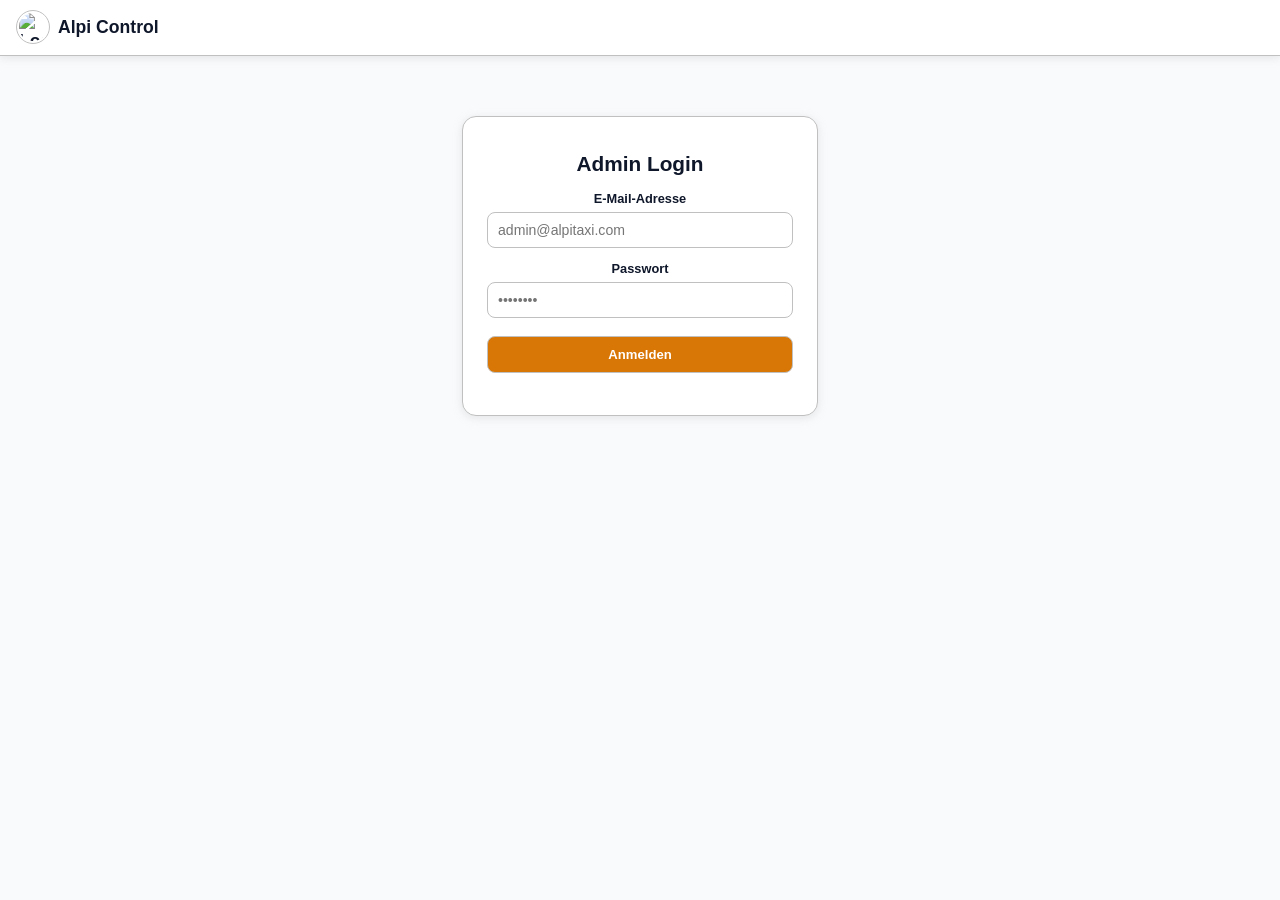
==== commit 97d54701: "Update admin.html" ====
--- a/admin.html
+++ b/admin.html
@@ -20,6 +20,7 @@
             --text-light: #64748b;
             --border-silver: 0.5px solid #c0c0c0;
             --shadow-silver: 0 2px 8px rgba(192, 192, 192, 0.35);
+            --shadow-hover: 0 10px 30px rgba(0, 0, 0, 0.08);
             --radius-md: 14px;
             --radius-sm: 8px;
             --transition: all 0.2s ease;
@@ -30,7 +31,7 @@
         img { max-width: 100%; display: block; object-fit: cover; }
         button, input, select, textarea { font-family: inherit; }
 
-        /* 1. Header (ثابت وأنيق) */
+        /* Header */
         .admin-navbar {
             position: sticky; top: 0; z-index: 100;
             background: rgba(255, 255, 255, 0.95); backdrop-filter: blur(10px);
@@ -40,12 +41,12 @@
         .nav-brand { display: flex; align-items: center; gap: 8px; font-weight: 800; font-size: 1.1rem; }
         .site-logo { width: 34px; height: 34px; border-radius: 50%; object-fit: contain; background: #fff; border: var(--border-silver); padding: 2px; }
         
-        /* 2. Top Action Buttons (في نفس السطر) */
+        .main-container { max-width: 1200px; margin: 0 auto; padding: 0 12px 30px; }
+
+        /* Top Actions in One Row */
         .top-action-bar {
             display: grid; grid-template-columns: 1fr 1fr; gap: 8px; margin: 12px 0 16px;
         }
-        
-        .main-container { max-width: 1200px; margin: 0 auto; padding: 0 12px 30px; }
 
         /* Buttons */
         .btn {
@@ -61,24 +62,21 @@
         .btn-edit:hover { background: #0369a1; }
         .btn-secondary { background: #64748b; border-color: #475569; }
 
-        /* 3. Horizontal Card Rows Layout */
+        /* Horizontal Strip Cards */
         .section-box {
             background: var(--surface); padding: 14px; border-radius: var(--radius-md);
             border: var(--border-silver); box-shadow: var(--shadow-silver); margin-bottom: 18px;
         }
         .section-title { font-size: 1.1rem; font-weight: 800; margin-bottom: 12px; display: flex; align-items: center; gap: 6px; }
 
-        /* Grid: 1 col on mobile, 2 cols on desktop */
-        .cards-layout-grid {
-            display: grid; grid-template-columns: 1fr; gap: 10px;
-        }
+        /* 1 col on mobile, 2 cols on desktop */
+        .cards-layout-grid { display: grid; grid-template-columns: 1fr; gap: 10px; }
         @media (min-width: 768px) {
             .cards-layout-grid { grid-template-columns: 1fr 1fr; gap: 14px; }
             .top-action-bar { max-width: 600px; }
             .main-container { padding: 0 16px 40px; }
         }
 
-        /* الشكل المستطيل الأفقي للبطاقة */
         .admin-card-row {
             display: flex; align-items: center; justify-content: space-between; gap: 10px;
             background: var(--surface); border: var(--border-silver); border-radius: var(--radius-sm);
@@ -87,13 +85,11 @@
         }
         .admin-card-row:hover { border-color: var(--primary); box-shadow: var(--shadow-silver); }
 
-        /* صورة البطاقة في أقصى اليمين/اليسار بدقة 400 */
         .card-thumb-img {
             width: 80px; height: 62px; border-radius: 6px; object-fit: cover;
             flex-shrink: 0; border: var(--border-silver);
         }
 
-        /* تفاصيل البطاقة في نفس السطر */
         .card-middle-info {
             flex: 1; min-width: 0; display: flex; flex-direction: column; justify-content: center;
         }
@@ -109,15 +105,10 @@
             display: inline-block; color: var(--primary); font-weight: 800; font-size: 0.82rem; margin-top: 2px;
         }
 
-        /* أزرار الإجراءات في نفس السطر */
-        .card-actions-group {
-            display: flex; align-items: center; gap: 5px; flex-shrink: 0;
-        }
-        .btn-icon {
-            padding: 6px 9px; font-size: 0.75rem; border-radius: 6px;
-        }
-
-        /* 4. Internal In-Page Editor (الصفحة الداخلية) */
+        .card-actions-group { display: flex; align-items: center; gap: 5px; flex-shrink: 0; }
+        .btn-icon { padding: 6px 9px; font-size: 0.75rem; border-radius: 6px; }
+
+        /* In-Page Internal Editor */
         .internal-page-view { display: none; }
         .editor-container {
             background: var(--surface); border-radius: var(--radius-md);
@@ -132,12 +123,17 @@
         .form-group { margin-bottom: 12px; }
         .form-group label { display: block; font-size: 0.8rem; font-weight: 700; margin-bottom: 4px; color: var(--text-main); }
         .form-group input, .form-group textarea {
-            width: 100%; padding: 8px 10px; border: var(--border-silver); border-radius: var(--radius-sm);
+            width: 100%; padding: 9px 10px; border: var(--border-silver); border-radius: var(--radius-sm);
             font-size: 0.88rem; outline: none; background: #fff;
         }
         .form-group input:focus, .form-group textarea:focus { border-color: var(--primary); }
 
-        /* Cloudinary Upload Inside Page */
+        .auto-translate-badge {
+            display: inline-flex; align-items: center; gap: 4px; background: #eff6ff; color: #2563eb;
+            border: 0.5px solid #bfdbfe; padding: 3px 8px; border-radius: 50px; font-size: 0.72rem; font-weight: 700; margin-bottom: 10px;
+        }
+
+        /* Cloudinary Dropzone */
         .cloudinary-upload-box {
             border: 1.5px dashed var(--primary); border-radius: var(--radius-sm); background: #fffbeb;
             padding: 12px; text-align: center; cursor: pointer; position: relative; margin-top: 4px;
@@ -145,15 +141,7 @@
         .cloudinary-upload-box input[type="file"] { position: absolute; inset: 0; opacity: 0; width: 100%; height: 100%; cursor: pointer; }
         .preview-img-display { width: 100%; height: 140px; border-radius: 6px; object-fit: cover; display: none; margin-top: 8px; border: var(--border-silver); }
 
-        /* Tabs inside In-Page Editor */
-        .lang-tab-bar { display: flex; gap: 5px; margin: 10px 0 12px; border-bottom: var(--border-silver); padding-bottom: 6px; }
-        .tab-btn {
-            background: #f1f5f9; border: var(--border-silver); padding: 4px 10px; border-radius: 50px;
-            cursor: pointer; font-size: 0.75rem; font-weight: 700;
-        }
-        .tab-btn.active { background: var(--primary); color: white; border-color: var(--primary); }
-
-        /* Login Screen */
+        /* Login */
         .login-wrapper { max-width: 380px; margin: 60px auto; padding: 0 12px; }
         .login-card {
             background: var(--surface); padding: 2rem 1.5rem; border-radius: var(--radius-md);
@@ -192,44 +180,45 @@
     <!-- 2. الشاشة الرئيسية للوحة التحكم (List View) -->
     <main class="main-container" id="dashboardListScreen" style="display:none;">
         
-        <!-- أزرار الإضافة في نفس السطر مباشرة تحت الهيدر -->
+        <!-- أزرار الإضافة في سطر واحد -->
         <div class="top-action-bar">
             <button class="btn" onclick="openInternalEditor('vehicle', 'add')">🚗 + Fahrzeug</button>
             <button class="btn" onclick="openInternalEditor('dest', 'add')">📍 + Neue Route</button>
         </div>
 
-        <!-- قسم الرحلات والوجهات -->
+        <!-- قسم الرحلات -->
         <section class="section-box">
             <h2 class="section-title">📍 Reiseziele & Routen</h2>
-            <div class="cards-layout-grid" id="destListContainer">
-                <!-- يتم توليد البطاقات الأفقية هنا -->
-            </div>
+            <div class="cards-layout-grid" id="destListContainer"></div>
         </section>
 
-        <!-- قسم السيارات والأسطول -->
+        <!-- قسم السيارات -->
         <section class="section-box">
             <h2 class="section-title">🚗 Fahrzeugflotte</h2>
-            <div class="cards-layout-grid" id="fleetListContainer">
-                <!-- يتم توليد بطاقات السيارات هنا -->
-            </div>
+            <div class="cards-layout-grid" id="fleetListContainer"></div>
         </section>
 
     </main>
 
-    <!-- 3. صفحة التعديل والإضافة الداخلية (In-Page Internal View) -->
+    <!-- 3. صفحة التعديل والإضافة الداخلية (بالألماني فقط مع ترجمة تلقائية) -->
     <div class="main-container internal-page-view" id="editorScreen">
         <div class="editor-container">
             
             <div class="editor-top-nav">
                 <h3 id="editorPageTitle" style="font-size:1.05rem;">Element bearbeiten</h3>
-                <button class="btn btn-secondary" onclick="backToDashboard()">← Zurück (إلغاء)</button>
+                <button class="btn btn-secondary" onclick="backToDashboard()">← Zurück</button>
+            </div>
+
+            <!-- إشعار المترجم الذكي -->
+            <div class="auto-translate-badge">
+                <span>🌐 Auto-Translate:</span> Texte werden beim Speichern automatisch ins Englische & Niederländische übersetzt.
             </div>
 
             <input type="hidden" id="editDocId">
-            <input type="hidden" id="editItemType"> <!-- 'dest' or 'vehicle' -->
+            <input type="hidden" id="editItemType">
             <input type="hidden" id="uploadedImageUrl">
 
-            <!-- رفع الصور المباشر عبر Cloudinary -->
+            <!-- رفع الصور Cloudinary -->
             <div class="form-group">
                 <label>Foto (Aus Telefongalerie wählen)</label>
                 <div class="cloudinary-upload-box">
@@ -239,7 +228,7 @@
                 <img id="imagePreviewDisplay" class="preview-img-display">
             </div>
 
-            <!-- حقول خاصة بالرحلات (تظهر فقط عند تعديل رحلة) -->
+            <!-- حقول الرحلات -->
             <div id="destFieldsGroup">
                 <div style="display:grid; grid-template-columns: 1fr 1fr; gap:8px;">
                     <div class="form-group">
@@ -248,16 +237,24 @@
                     </div>
                     <div class="form-group">
                         <label>Zielort (Ende)</label>
-                        <input type="text" id="destToInput" placeholder="z.B. Bozen">
+                        <input type="text" id="destToInput" placeholder="z.B. Bozen Flughafen">
                     </div>
                 </div>
                 <div class="form-group">
                     <label>Preis (€ inkl. MwSt.)</label>
                     <input type="number" id="destPriceInput" placeholder="290">
                 </div>
-            </div>
-
-            <!-- حقول خاصة بالسيارات (تظهر فقط عند تعديل سيارة) -->
+                <div class="form-group">
+                    <label>Titel der Reise (Deutsch)</label>
+                    <input type="text" id="destTitleInput" placeholder="z.B. Flughafen- & Bahnhofstransfer">
+                </div>
+                <div class="form-group">
+                    <label>Beschreibung (Deutsch)</label>
+                    <textarea id="destDescInput" rows="2" placeholder="Direkte und pünktliche Verbindung über die Alpengrenze..."></textarea>
+                </div>
+            </div>
+
+            <!-- حقول السيارات -->
             <div id="vehicleFieldsGroup" style="display:none;">
                 <div style="display:grid; grid-template-columns: 1fr 1fr; gap:8px;">
                     <div class="form-group">
@@ -269,51 +266,13 @@
                         <input type="number" id="vehiclePaxInput" placeholder="8">
                     </div>
                 </div>
-            </div>
-
-            <!-- تبويبات اللغات الثلاث -->
-            <label style="font-size:0.8rem; font-weight:700; display:block; margin-top:6px;">Texte & Übersetzungen:</label>
-            <div class="lang-tab-bar">
-                <div class="tab-btn active" onclick="switchLanguageTab('de')">🇩🇪 Deutsch</div>
-                <div class="tab-btn" onclick="switchLanguageTab('en')">🇬🇧 English</div>
-                <div class="tab-btn" onclick="switchLanguageTab('nl')">🇳🇱 Nederlands</div>
-            </div>
-
-            <!-- محتوى اللغات -->
-            <div id="lang_de_box">
                 <div class="form-group">
-                    <label>Titel (DE)</label>
-                    <input type="text" id="title_de_input" placeholder="Titel auf Deutsch">
-                </div>
-                <div class="form-group">
-                    <label>Beschreibung (DE)</label>
-                    <textarea id="desc_de_input" rows="2" placeholder="Beschreibung auf Deutsch"></textarea>
-                </div>
-            </div>
-
-            <div id="lang_en_box" style="display:none;">
-                <div class="form-group">
-                    <label>Title (EN)</label>
-                    <input type="text" id="title_en_input" placeholder="Title in English">
-                </div>
-                <div class="form-group">
-                    <label>Description (EN)</label>
-                    <textarea id="desc_en_input" rows="2" placeholder="Description in English"></textarea>
-                </div>
-            </div>
-
-            <div id="lang_nl_box" style="display:none;">
-                <div class="form-group">
-                    <label>Titel (NL)</label>
-                    <input type="text" id="title_nl_input" placeholder="Titel in het Nederlands">
-                </div>
-                <div class="form-group">
-                    <label>Beschrijving (NL)</label>
-                    <textarea id="desc_nl_input" rows="2" placeholder="Beschrijving in het Nederlands"></textarea>
-                </div>
-            </div>
-
-            <button class="btn" style="width:100%; margin-top:12px; padding:10px; font-size:0.9rem;" onclick="saveItemData()">💾 Speichern (حفظ البيانات)</button>
+                    <label>Beschreibung (Deutsch)</label>
+                    <textarea id="vehicleDescInput" rows="2" placeholder="Geräumig, sicher und komfortabel für Gruppen."></textarea>
+                </div>
+            </div>
+
+            <button id="saveSubmitBtn" class="btn" style="width:100%; margin-top:10px; padding:11px; font-size:0.9rem;" onclick="saveItemWithAutoTranslate()">💾 Speichern & Übersetzen</button>
         </div>
     </div>
 
@@ -333,7 +292,7 @@
         const auth = firebase.auth();
         const db = firebase.firestore();
 
-        // 2. Strict Security: Authorized UID Check
+        // 2. Strict Security UID Check
         const ADMIN_UID = "ryO484XxlBf3NpjGugipKMt2ZkM2";
 
         auth.onAuthStateChanged(user => {
@@ -344,7 +303,7 @@
                     document.getElementById('logoutBtn').style.display = "inline-flex";
                     loadAllCards();
                 } else {
-                    alert("⛔ Zugriff verweigert: Sie sind nicht berechtigt!");
+                    alert("⛔ Zugriff verweigert!");
                     auth.signOut();
                 }
             } else {
@@ -365,9 +324,22 @@
 
         function logout() { auth.signOut(); }
 
-        // 3. Load Cards in Horizontal Rows Layout
+        // 3. محرك الترجمة الفورية المجاني والسحابي
+        async function translateText(text, targetLang) {
+            if(!text || text.trim() === '') return '';
+            try {
+                const url = `https://translate.googleapis.com/translate_a/single?client=gtx&sl=de&tl=${targetLang}&dt=t&q=${encodeURIComponent(text)}`;
+                const response = await fetch(url);
+                const data = await response.json();
+                return data[0].map(item => item[0]).join('');
+            } catch (err) {
+                return text; // في حالة عدم وجود شبكة يرجع النص الألماني
+            }
+        }
+
+        // 4. Load Cards
         function loadAllCards() {
-            // Destinations Realtime
+            // Destinations
             db.collection("destinations").onSnapshot(snap => {
                 const container = document.getElementById('destListContainer');
                 container.innerHTML = "";
@@ -377,9 +349,7 @@
                 }
                 snap.forEach(doc => {
                     const d = doc.data();
-                    // استخدام صورة مصغرة w_400
                     const imgUrl = d.imageUrl || "https://images.unsplash.com/photo-1436491865332-7a61a109cc05?auto=format&fit=crop&w=400&q=80";
-                    
                     container.innerHTML += `
                         <div class="admin-card-row">
                             <img src="${imgUrl}" class="card-thumb-img">
@@ -397,7 +367,7 @@
                 });
             });
 
-            // Fleet Realtime
+            // Fleet
             db.collection("vehicles").onSnapshot(snap => {
                 const container = document.getElementById('fleetListContainer');
                 container.innerHTML = "";
@@ -408,7 +378,6 @@
                 snap.forEach(doc => {
                     const d = doc.data();
                     const imgUrl = d.imageUrl || "https://res.cloudinary.com/dsxrjmcxs/image/upload/c_limit,w_400,q_auto,f_auto/v1786716414/bl2wzjvwiuocspelj562.png";
-                    
                     container.innerHTML += `
                         <div class="admin-card-row">
                             <img src="${imgUrl}" class="card-thumb-img">
@@ -426,55 +395,46 @@
             });
         }
 
-        // 4. Internal View Switcher & On-Demand Fetching (تحميل تفاصيل العنصر عند الطلب لتخفيف الحمل)
+        // 5. Internal Page Switcher & On-Demand Fetching
         function openInternalEditor(type, mode, docId = "") {
             document.getElementById('dashboardListScreen').style.display = "none";
             document.getElementById('editorScreen').style.display = "block";
             window.scrollTo({ top: 0, behavior: 'smooth' });
 
-            // ضبط الحقول
             document.getElementById('editDocId').value = docId;
             document.getElementById('editItemType').value = type;
             document.getElementById('uploadedImageUrl').value = "";
             document.getElementById('imagePreviewDisplay').style.display = "none";
             document.getElementById('uploadStatusText').innerText = "📸 Klicken zum Auswählen";
 
-            // إظهار/إخفاء الحقول حسب النوع
+            clearInputs();
+
             if(type === 'dest') {
                 document.getElementById('destFieldsGroup').style.display = "block";
                 document.getElementById('vehicleFieldsGroup').style.display = "none";
-                document.getElementById('editorPageTitle').innerText = mode === 'edit' ? "Route bearbeiten (تعديل رحلة)" : "Neue Route anlegen (إضافة رحلة)";
+                document.getElementById('editorPageTitle').innerText = mode === 'edit' ? "Route bearbeiten" : "Neue Route anlegen";
             } else {
                 document.getElementById('destFieldsGroup').style.display = "none";
                 document.getElementById('vehicleFieldsGroup').style.display = "block";
-                document.getElementById('editorPageTitle').innerText = mode === 'edit' ? "Fahrzeug bearbeiten (تعديل سيارة)" : "Neues Fahrzeug anlegen (إضافة سيارة)";
-            }
-
-            // تفريغ الحقول أولاً
-            clearEditorInputs();
-
-            // إذا كان تعديل، استدعاء تفاصيل البطاقة تحديداً من فيربس
+                document.getElementById('editorPageTitle').innerText = mode === 'edit' ? "Fahrzeug bearbeiten" : "Neues Fahrzeug anlegen";
+            }
+
             if(mode === 'edit' && docId) {
-                const collection = type === 'dest' ? "destinations" : "vehicles";
-                db.collection(collection).doc(docId).get().then(doc => {
+                const col = type === 'dest' ? "destinations" : "vehicles";
+                db.collection(col).doc(docId).get().then(doc => {
                     if(!doc.exists) return;
                     const d = doc.data();
-                    
                     if(type === 'dest') {
                         document.getElementById('destFromInput').value = d.from || "";
                         document.getElementById('destToInput').value = d.to || "";
                         document.getElementById('destPriceInput').value = d.price || "";
+                        document.getElementById('destTitleInput').value = d.title_de || "";
+                        document.getElementById('destDescInput').value = d.desc_de || "";
                     } else {
                         document.getElementById('vehicleNameInput').value = d.name || "";
                         document.getElementById('vehiclePaxInput').value = d.pax || 8;
+                        document.getElementById('vehicleDescInput').value = d.desc_de || "";
                     }
-
-                    document.getElementById('title_de_input').value = d.title_de || d.name || "";
-                    document.getElementById('desc_de_input').value = d.desc_de || d.desc || "";
-                    document.getElementById('title_en_input').value = d.title_en || "";
-                    document.getElementById('desc_en_input').value = d.desc_en || "";
-                    document.getElementById('title_nl_input').value = d.title_nl || "";
-                    document.getElementById('desc_nl_input').value = d.desc_nl || "";
 
                     if(d.imageUrl) {
                         document.getElementById('uploadedImageUrl').value = d.imageUrl;
@@ -491,21 +451,18 @@
             document.getElementById('dashboardListScreen').style.display = "block";
         }
 
-        function clearEditorInputs() {
+        function clearInputs() {
             document.getElementById('destFromInput').value = "";
             document.getElementById('destToInput').value = "";
             document.getElementById('destPriceInput').value = "";
+            document.getElementById('destTitleInput').value = "";
+            document.getElementById('destDescInput').value = "";
             document.getElementById('vehicleNameInput').value = "";
             document.getElementById('vehiclePaxInput').value = "8";
-            document.getElementById('title_de_input').value = "";
-            document.getElementById('desc_de_input').value = "";
-            document.getElementById('title_en_input').value = "";
-            document.getElementById('desc_en_input').value = "";
-            document.getElementById('title_nl_input').value = "";
-            document.getElementById('desc_nl_input').value = "";
-        }
-
-        // 5. Cloudinary Direct Upload
+            document.getElementById('vehicleDescInput').value = "";
+        }
+
+        // 6. Cloudinary Direct Upload
         async function uploadToCloudinary(fileInput) {
             const file = fileInput.files[0];
             if(!file) return;
@@ -530,8 +487,8 @@
                     preview.style.display = "block";
                     status.innerText = "✅ Bild bereit (Ändern?)";
                 } else {
-                    alert("Fehler beim Upload!");
-                    status.innerText = "❌ Fehler beim Upload";
+                    alert("Upload-Fehler!");
+                    status.innerText = "❌ Fehler";
                 }
             } catch(e) {
                 alert("Verbindungsfehler!");
@@ -539,60 +496,79 @@
             }
         }
 
-        // 6. Save & Update Logic
-        function saveItemData() {
+        // 7. Save Item + Auto Translate to EN & NL
+        async function saveItemWithAutoTranslate() {
+            const btn = document.getElementById('saveSubmitBtn');
             const type = document.getElementById('editItemType').value;
             const docId = document.getElementById('editDocId').value;
             const imageUrl = document.getElementById('uploadedImageUrl').value;
 
-            const title_de = document.getElementById('title_de_input').value.trim();
-            const desc_de = document.getElementById('desc_de_input').value.trim();
-            const title_en = document.getElementById('title_en_input').value.trim() || title_de;
-            const desc_en = document.getElementById('desc_en_input').value.trim() || desc_de;
-            const title_nl = document.getElementById('title_nl_input').value.trim() || title_de;
-            const desc_nl = document.getElementById('desc_nl_input').value.trim() || desc_de;
-
-            if(type === 'dest') {
-                const from = document.getElementById('destFromInput').value.trim();
-                const to = document.getElementById('destToInput').value.trim();
-                const price = parseInt(document.getElementById('destPriceInput').value);
-
-                if(!from || !to || isNaN(price)) {
-                    alert("Bitte Startort, Zielort und Preis ausfüllen!");
-                    return;
+            btn.innerText = "⏳ Wird übersetzt & gespeichert...";
+            btn.disabled = true;
+
+            try {
+                if(type === 'dest') {
+                    const from = document.getElementById('destFromInput').value.trim();
+                    const to = document.getElementById('destToInput').value.trim();
+                    const price = parseInt(document.getElementById('destPriceInput').value);
+                    const title_de = document.getElementById('destTitleInput').value.trim() || `${from} ➔ ${to}`;
+                    const desc_de = document.getElementById('destDescInput').value.trim();
+
+                    if(!from || !to || isNaN(price)) {
+                        alert("Bitte Startort, Zielort und Preis ausfüllen!");
+                        btn.innerText = "💾 Speichern & Übersetzen";
+                        btn.disabled = false;
+                        return;
+                    }
+
+                    // ترجمة تلقائية فورية للإنجليزية والهولندية
+                    const [title_en, title_nl, desc_en, desc_nl] = await Promise.all([
+                        translateText(title_de, 'en'),
+                        translateText(title_de, 'nl'),
+                        translateText(desc_de, 'en'),
+                        translateText(desc_de, 'nl')
+                    ]);
+
+                    const data = { from, to, price, imageUrl, title_de, desc_de, title_en, desc_en, title_nl, desc_nl };
+                    const req = docId ? db.collection("destinations").doc(docId).update(data) : db.collection("destinations").add(data);
+                    await req;
+                } else {
+                    const name = document.getElementById('vehicleNameInput').value.trim();
+                    const pax = parseInt(document.getElementById('vehiclePaxInput').value);
+                    const desc_de = document.getElementById('vehicleDescInput').value.trim();
+
+                    if(!name || isNaN(pax)) {
+                        alert("Bitte Modellname und Passagieranzahl angeben!");
+                        btn.innerText = "💾 Speichern & Übersetzen";
+                        btn.disabled = false;
+                        return;
+                    }
+
+                    // ترجمة وصف السيارة تلقائياً
+                    const [desc_en, desc_nl] = await Promise.all([
+                        translateText(desc_de, 'en'),
+                        translateText(desc_de, 'nl')
+                    ]);
+
+                    const data = { name, pax, imageUrl, desc_de, desc_en, desc_nl };
+                    const req = docId ? db.collection("vehicles").doc(docId).update(data) : db.collection("vehicles").add(data);
+                    await req;
                 }
 
-                const data = { from, to, price, imageUrl, title_de: title_de || `${from} ➔ ${to}`, desc_de, title_en, desc_en, title_nl, desc_nl };
-                const req = docId ? db.collection("destinations").doc(docId).update(data) : db.collection("destinations").add(data);
-                req.then(() => backToDashboard());
-            } else {
-                const name = document.getElementById('vehicleNameInput').value.trim();
-                const pax = parseInt(document.getElementById('vehiclePaxInput').value);
-
-                if(!name || isNaN(pax)) {
-                    alert("Bitte Modellname und Passagieranzahl angeben!");
-                    return;
-                }
-
-                const data = { name, pax, imageUrl, desc_de, desc_en, desc_nl };
-                const req = docId ? db.collection("vehicles").doc(docId).update(data) : db.collection("vehicles").add(data);
-                req.then(() => backToDashboard());
-            }
-        }
-
-        // 7. Delete Document
+                backToDashboard();
+            } catch(err) {
+                alert("Fehler beim Speichern: " + err.message);
+            } finally {
+                btn.innerText = "💾 Speichern & Übersetzen";
+                btn.disabled = false;
+            }
+        }
+
+        // 8. Delete Document
         function deleteDocument(col, id) {
             if(confirm("Möchten Sie diesen Eintrag wirklich löschen?")) {
                 db.collection(col).doc(id).delete();
             }
-        }
-
-        // 8. Language Tabs Switching inside Editor
-        function switchLanguageTab(lang) {
-            document.querySelectorAll('[id^="lang_"]').forEach(el => el.style.display = "none");
-            document.querySelectorAll('.tab-btn').forEach(el => el.classList.remove('active'));
-            document.getElementById(`lang_${lang}_box`).style.display = "block";
-            event.target.classList.add('active');
         }
 
         // 9. Anti-Inspect
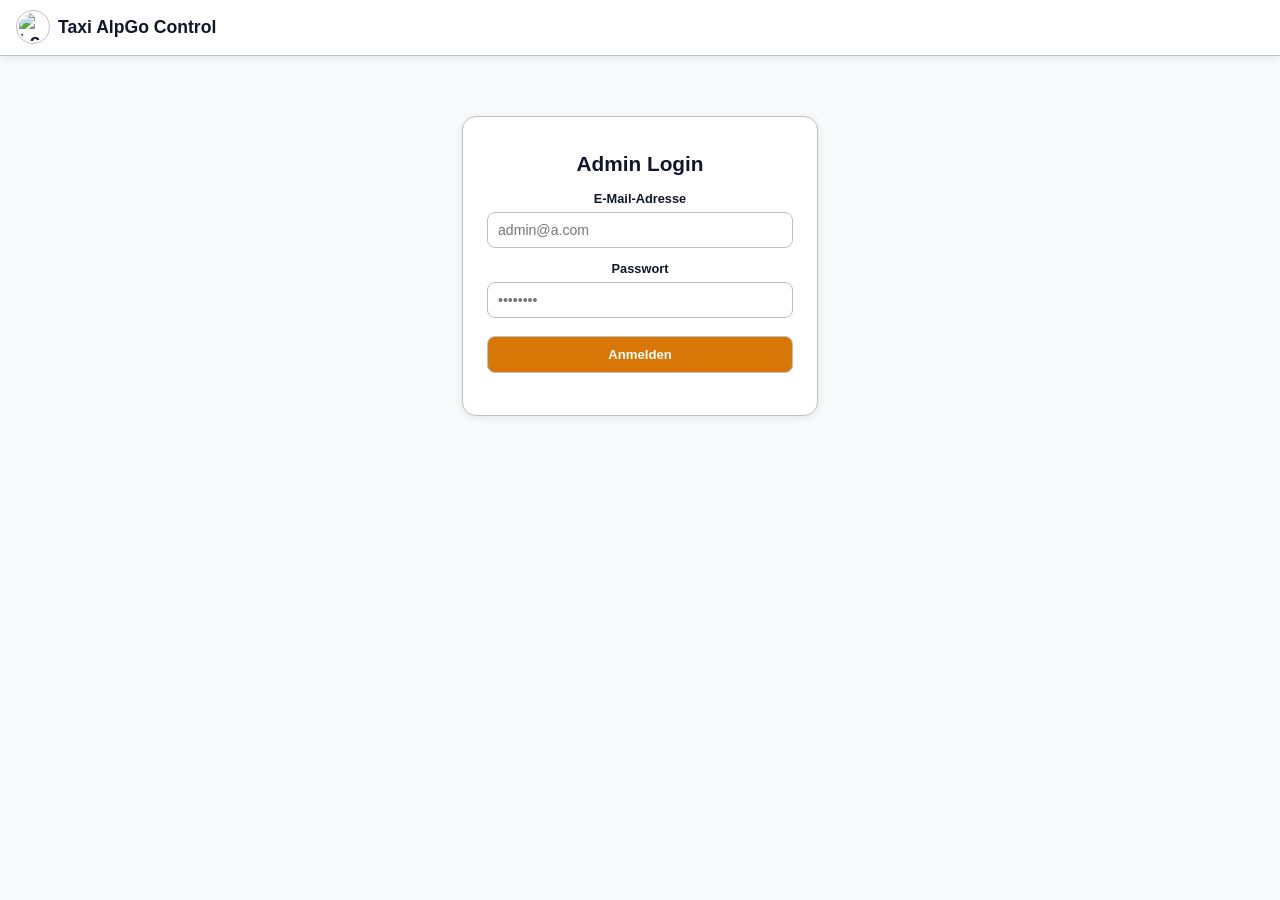
==== commit b4c31be8: "Update admin.html" ====
--- a/admin.html
+++ b/admin.html
@@ -3,7 +3,7 @@
 <head>
     <meta charset="UTF-8">
     <meta name="viewport" content="width=device-width, initial-scale=1.0, maximum-scale=1.0, user-scalable=no">
-    <title>Alpi Taxi | Admin Control</title>
+    <title>Taxi AlpGo | Admin Control</title>
     
     <!-- Firebase SDKs (v8) -->
     <script src="https://www.gstatic.com/firebasejs/8.10.1/firebase-app.js"></script>
@@ -155,7 +155,7 @@
     <header class="admin-navbar">
         <div class="nav-brand">
             <img src="https://res.cloudinary.com/dsxrjmcxs/image/upload/c_limit,w_400,q_auto,f_auto/v1786716325/ecuwdts2f0797fnddg4z.png" alt="Logo" class="site-logo">
-            <span>Alpi Control</span>
+            <span>Taxi AlpGo Control</span>
         </div>
         <button id="logoutBtn" class="btn btn-danger" style="display:none; padding:5px 10px; font-size:0.75rem;" onclick="logout()">Abmelden</button>
     </header>
@@ -166,7 +166,7 @@
             <h2 style="margin-bottom:12px; font-size:1.3rem;">Admin Login</h2>
             <div class="form-group">
                 <label>E-Mail-Adresse</label>
-                <input type="email" id="loginEmail" placeholder="admin@alpitaxi.com">
+                <input type="email" id="loginEmail" placeholder="admin@a.com">
             </div>
             <div class="form-group">
                 <label>Passwort</label>
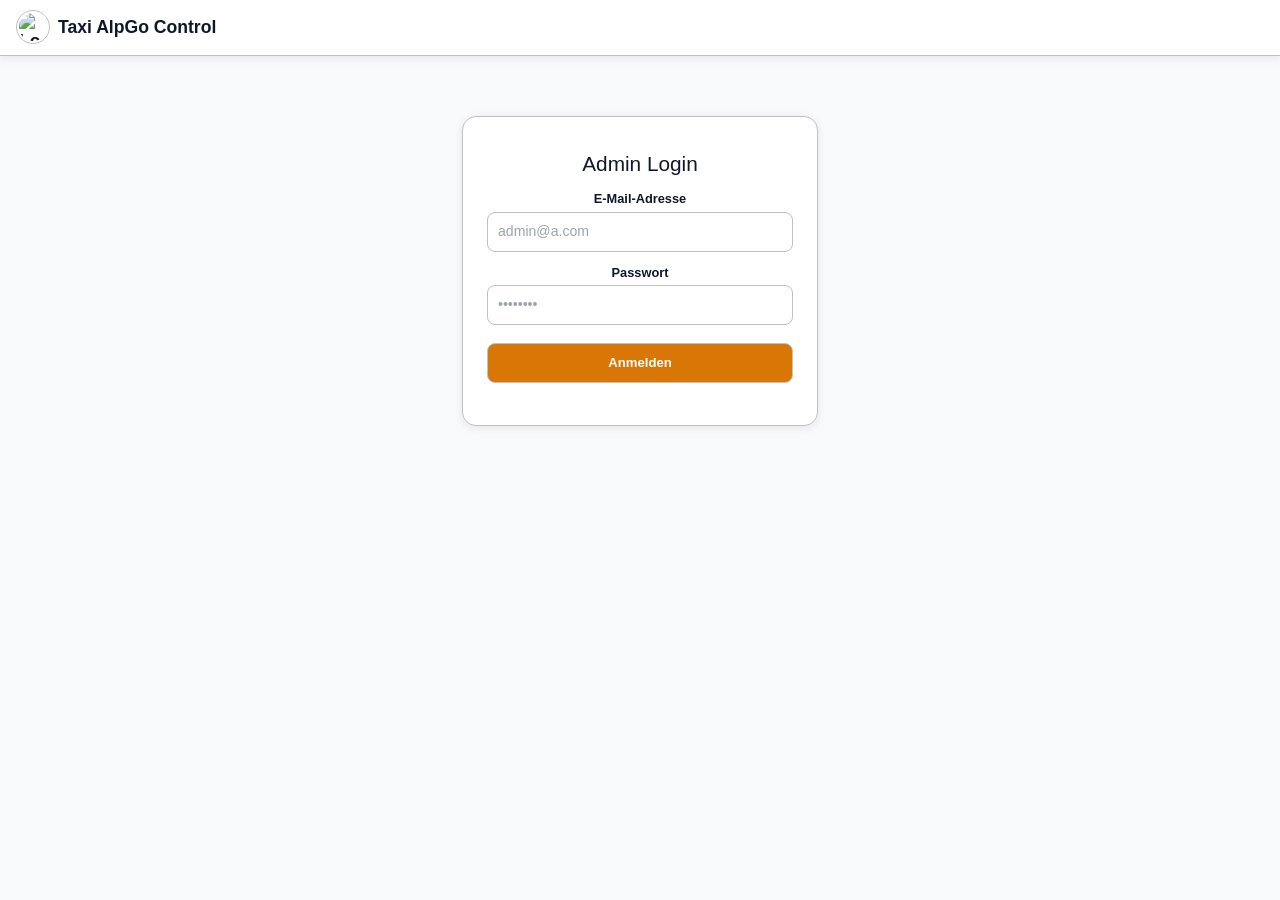
==== commit 0fa303fd: "Update admin.html" ====
--- a/admin.html
+++ b/admin.html
@@ -9,6 +9,8 @@
     <script src="https://www.gstatic.com/firebasejs/8.10.1/firebase-app.js"></script>
     <script src="https://www.gstatic.com/firebasejs/8.10.1/firebase-auth.js"></script>
     <script src="https://www.gstatic.com/firebasejs/8.10.1/firebase-firestore.js"></script>
+
+<link rel="stylesheet" href="./tailwind.min.css">
 
     <style>
         :root {
@@ -578,4 +580,4 @@
         };
     </script>
 </body>
-</html>+</html> 
